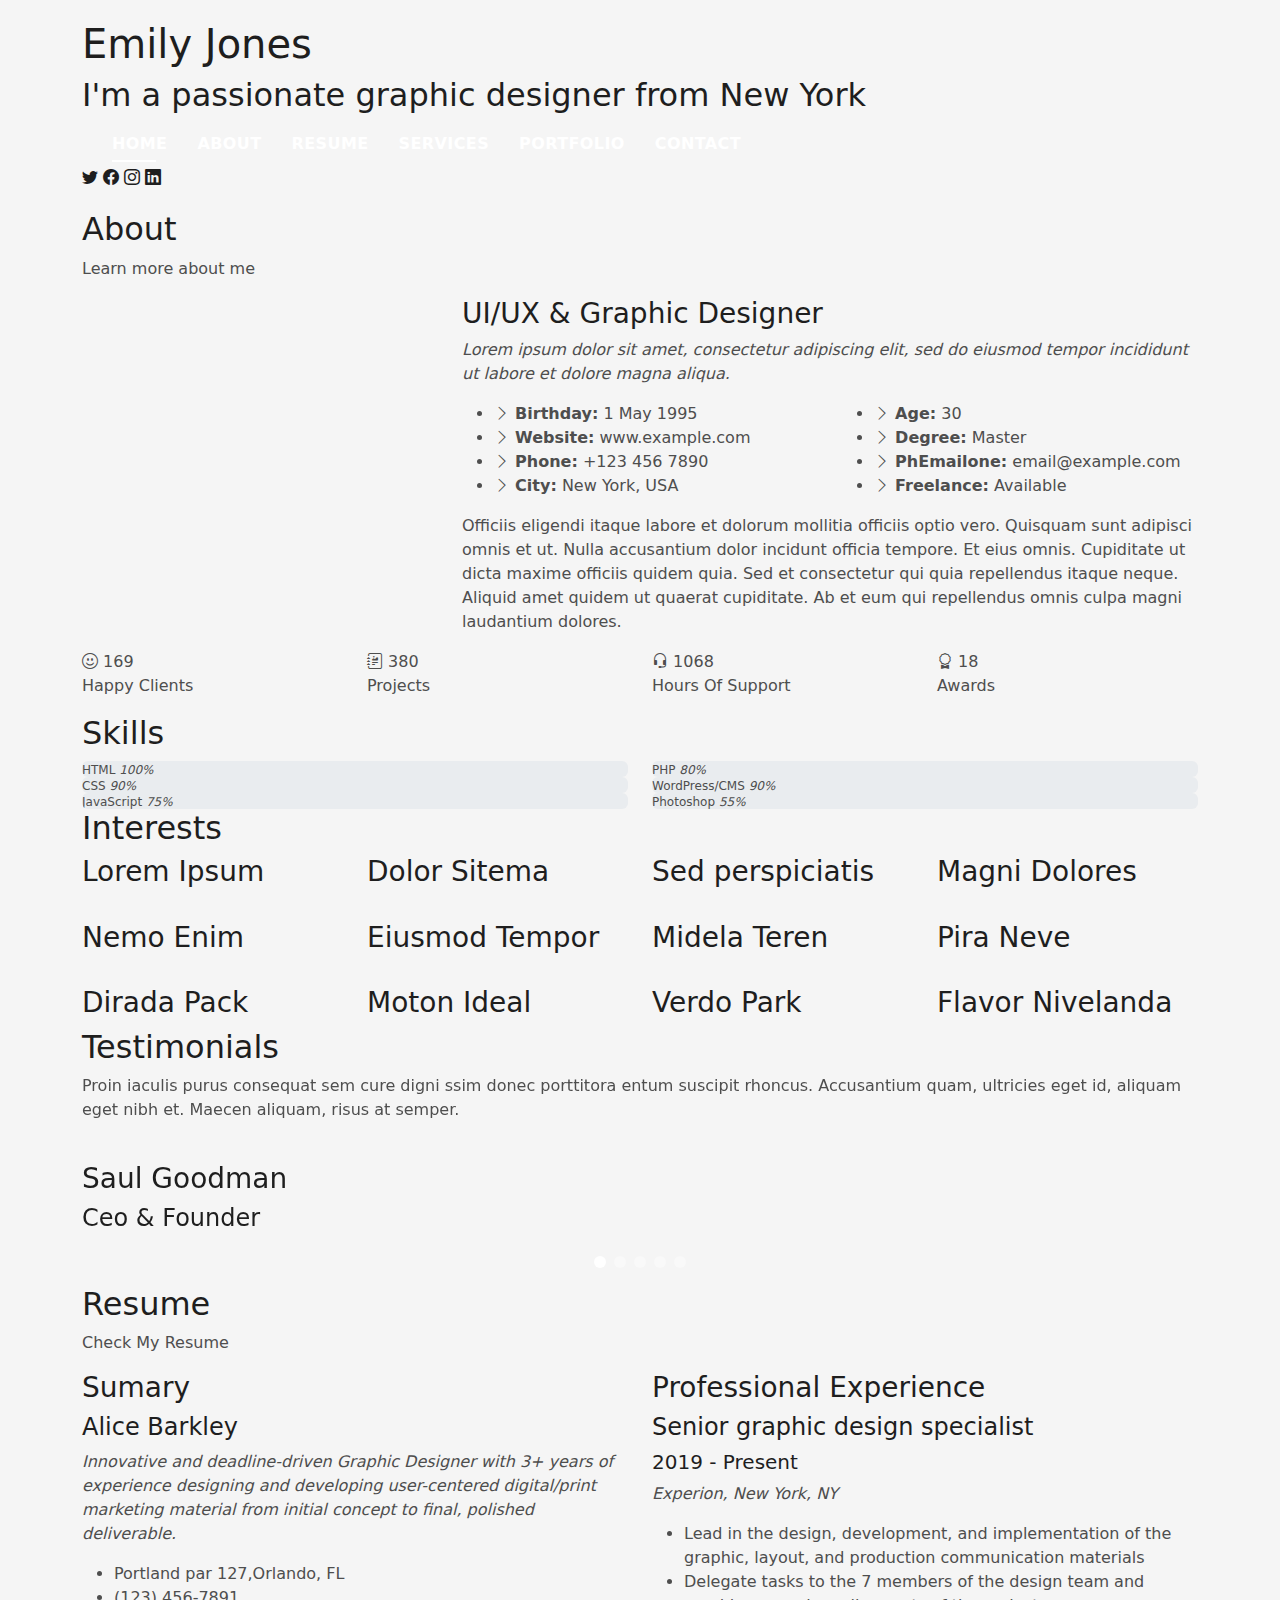
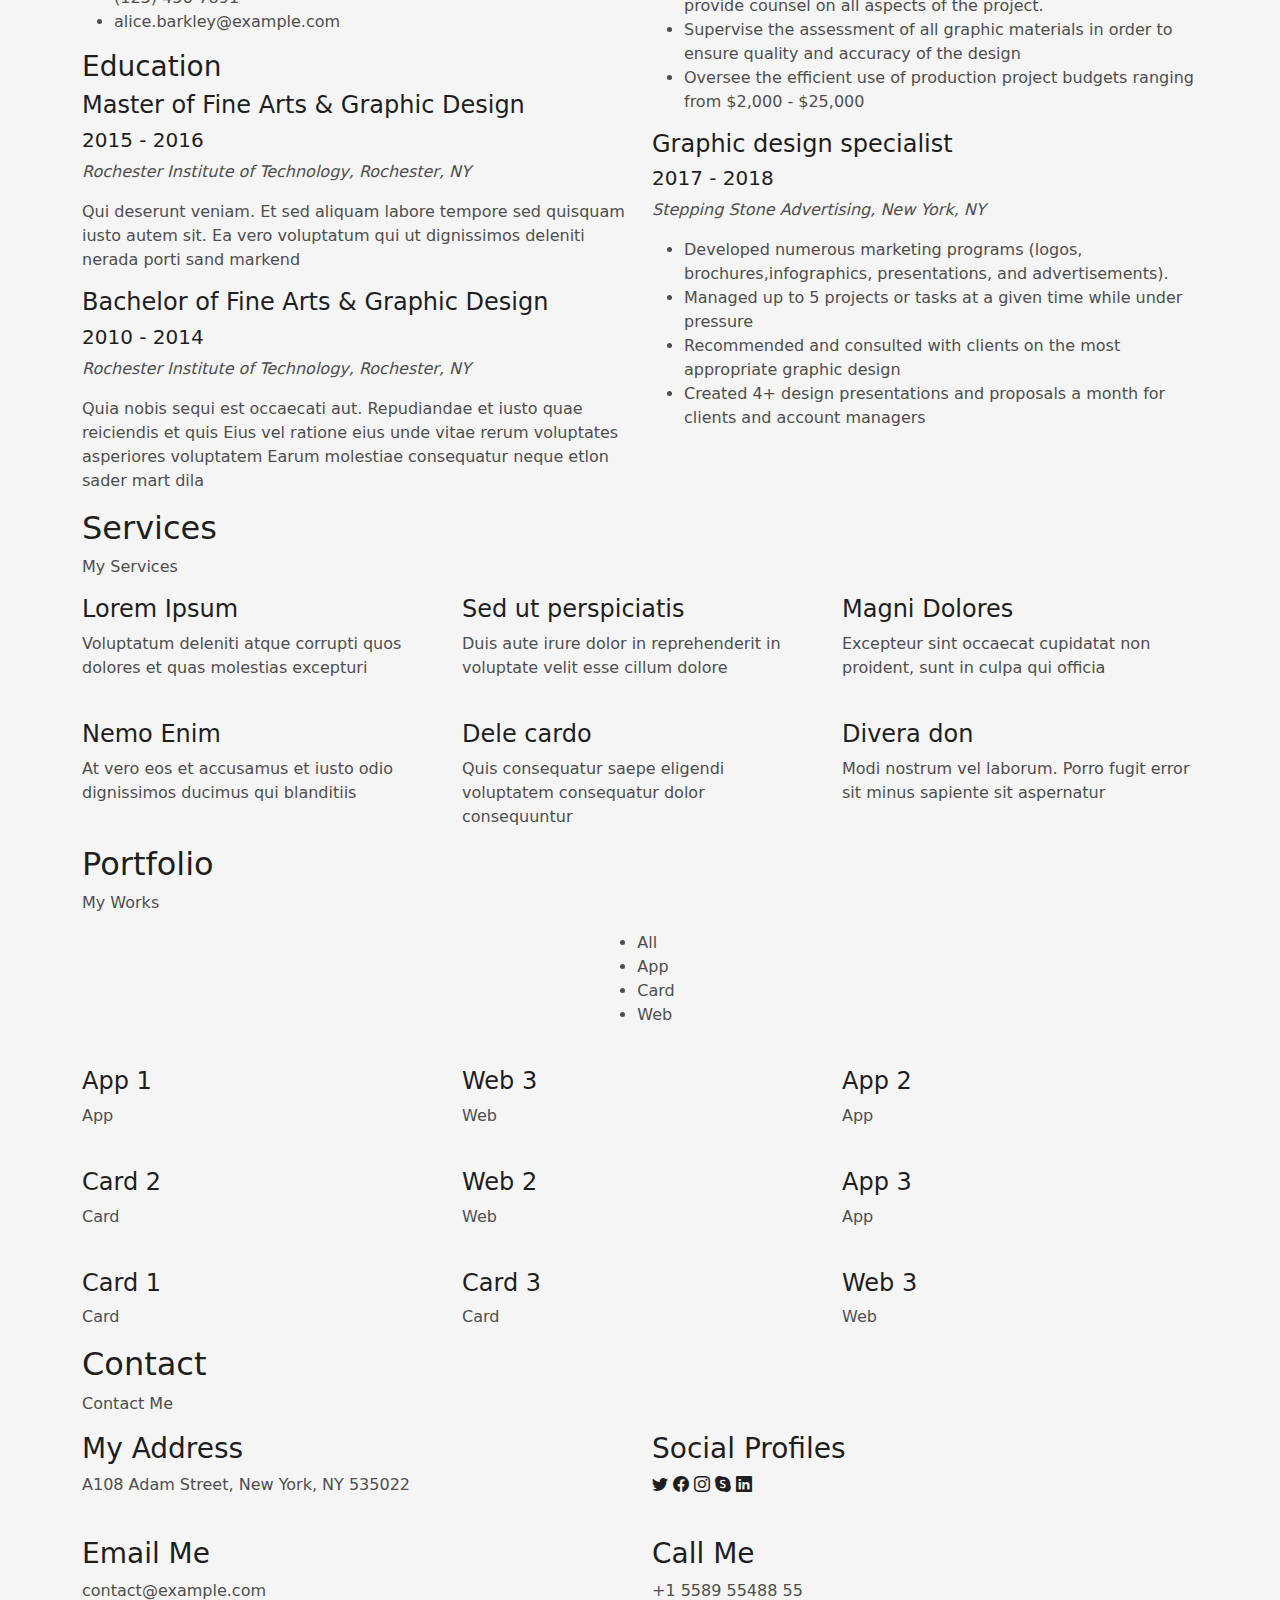
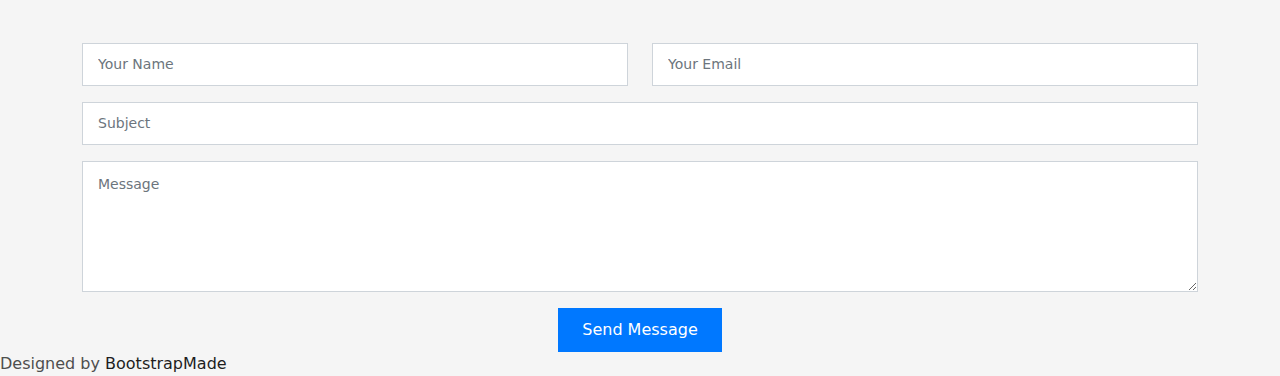
==== ssc-tuatara.html @ e0e3bbbe "Update" ====
<!DOCTYPE html>
<html lang="en">

<head>
  <meta charset="utf-8">
  <meta content="width=device-width, initial-scale=1.0" name="viewport">

  <title>Personal Bootstrap Template</title>
  <meta content="" name="description">
  <meta content="" name="keywords">

  <!-- Favicons -->
  <link href="assets/img/favicon.png" rel="icon">
  <link href="assets/img/apple-touch-icon.png" rel="apple-touch-icon">

  <!-- Google Fonts -->
  <link href="https://fonts.googleapis.com/css?family=Open+Sans:300,300i,400,400i,600,600i,700,700i|Raleway:300,300i,400,400i,500,500i,600,600i,700,700i|Poppins:300,300i,400,400i,500,500i,600,600i,700,700i" rel="stylesheet">

  <!-- Vendor CSS Files -->
  <link href="assets/vendor/bootstrap/css/bootstrap.min.css" rel="stylesheet">
  <link href="assets/vendor/bootstrap-icons/bootstrap-icons.css" rel="stylesheet">
  <link href="assets/vendor/boxicons/css/boxicons.min.css" rel="stylesheet">
  <link href="assets/vendor/glightbox/css/glightbox.min.css" rel="stylesheet">
  <link href="assets/vendor/remixicon/remixicon.css" rel="stylesheet">
  <link href="assets/vendor/swiper/swiper-bundle.min.css" rel="stylesheet">

  <!-- Template Main CSS File -->
  <link href="assets/css/style.css" rel="stylesheet">

  <!-- =======================================================
  * Template Name: Personal
  * Updated: Mar 10 2023 with Bootstrap v5.2.3
  * Template URL: https://bootstrapmade.com/personal-free-resume-bootstrap-template/
  * Author: BootstrapMade.com
  * License: https://bootstrapmade.com/license/
  ======================================================== -->
</head>

<body>

  <!-- ======= Header ======= -->
  <header id="header">
    <div class="container">

      <h1><a href="index.html">Emily Jones</a></h1>
      <!-- Uncomment below if you prefer to use an image logo -->
      <!-- <a href="index.html" class="mr-auto"><img src="assets/img/logo.png" alt="" class="img-fluid"></a> -->
      <h2>I'm a passionate <span>graphic designer</span> from New York</h2>

      <nav id="navbar" class="navbar">
        <ul>
          <li><a class="nav-link active" href="#header">Home</a></li>
          <li><a class="nav-link" href="#about">About</a></li>
          <li><a class="nav-link" href="#resume">Resume</a></li>
          <li><a class="nav-link" href="#services">Services</a></li>
          <li><a class="nav-link" href="#portfolio">Portfolio</a></li>
          <li><a class="nav-link" href="#contact">Contact</a></li>
        </ul>
        <i class="bi bi-list mobile-nav-toggle"></i>
      </nav><!-- .navbar -->

      <div class="social-links">
        <a href="#" class="twitter"><i class="bi bi-twitter"></i></a>
        <a href="#" class="facebook"><i class="bi bi-facebook"></i></a>
        <a href="#" class="instagram"><i class="bi bi-instagram"></i></a>
        <a href="#" class="linkedin"><i class="bi bi-linkedin"></i></a>
      </div>

    </div>
  </header><!-- End Header -->

  <!-- ======= About Section ======= -->
  <section id="about" class="about">

    <!-- ======= About Me ======= -->
    <div class="about-me container">

      <div class="section-title">
        <h2>About</h2>
        <p>Learn more about me</p>
      </div>

      <div class="row">
        <div class="col-lg-4" data-aos="fade-right">
          <img src="assets/img/me.jpg" class="img-fluid" alt="">
        </div>
        <div class="col-lg-8 pt-4 pt-lg-0 content" data-aos="fade-left">
          <h3>UI/UX &amp; Graphic Designer</h3>
          <p class="fst-italic">
            Lorem ipsum dolor sit amet, consectetur adipiscing elit, sed do eiusmod tempor incididunt ut labore et dolore
            magna aliqua.
          </p>
          <div class="row">
            <div class="col-lg-6">
              <ul>
                <li><i class="bi bi-chevron-right"></i> <strong>Birthday:</strong> <span>1 May 1995</span></li>
                <li><i class="bi bi-chevron-right"></i> <strong>Website:</strong> <span>www.example.com</span></li>
                <li><i class="bi bi-chevron-right"></i> <strong>Phone:</strong> <span>+123 456 7890</span></li>
                <li><i class="bi bi-chevron-right"></i> <strong>City:</strong> <span>New York, USA</span></li>
              </ul>
            </div>
            <div class="col-lg-6">
              <ul>
                <li><i class="bi bi-chevron-right"></i> <strong>Age:</strong> <span>30</span></li>
                <li><i class="bi bi-chevron-right"></i> <strong>Degree:</strong> <span>Master</span></li>
                <li><i class="bi bi-chevron-right"></i> <strong>PhEmailone:</strong> <span>email@example.com</span></li>
                <li><i class="bi bi-chevron-right"></i> <strong>Freelance:</strong> <span>Available</span></li>
              </ul>
            </div>
          </div>
          <p>
            Officiis eligendi itaque labore et dolorum mollitia officiis optio vero. Quisquam sunt adipisci omnis et ut. Nulla accusantium dolor incidunt officia tempore. Et eius omnis.
            Cupiditate ut dicta maxime officiis quidem quia. Sed et consectetur qui quia repellendus itaque neque. Aliquid amet quidem ut quaerat cupiditate. Ab et eum qui repellendus omnis culpa magni laudantium dolores.
          </p>
        </div>
      </div>

    </div><!-- End About Me -->

    <!-- ======= Counts ======= -->
    <div class="counts container">

      <div class="row">

        <div class="col-lg-3 col-md-6">
          <div class="count-box">
            <i class="bi bi-emoji-smile"></i>
            <span data-purecounter-start="0" data-purecounter-end="232" data-purecounter-duration="1" class="purecounter"></span>
            <p>Happy Clients</p>
          </div>
        </div>

        <div class="col-lg-3 col-md-6 mt-5 mt-md-0">
          <div class="count-box">
            <i class="bi bi-journal-richtext"></i>
            <span data-purecounter-start="0" data-purecounter-end="521" data-purecounter-duration="1" class="purecounter"></span>
            <p>Projects</p>
          </div>
        </div>

        <div class="col-lg-3 col-md-6 mt-5 mt-lg-0">
          <div class="count-box">
            <i class="bi bi-headset"></i>
            <span data-purecounter-start="0" data-purecounter-end="1463" data-purecounter-duration="1" class="purecounter"></span>
            <p>Hours Of Support</p>
          </div>
        </div>

        <div class="col-lg-3 col-md-6 mt-5 mt-lg-0">
          <div class="count-box">
            <i class="bi bi-award"></i>
            <span data-purecounter-start="0" data-purecounter-end="24" data-purecounter-duration="1" class="purecounter"></span>
            <p>Awards</p>
          </div>
        </div>

      </div>

    </div><!-- End Counts -->

    <!-- ======= Skills  ======= -->
    <div class="skills container">

      <div class="section-title">
        <h2>Skills</h2>
      </div>

      <div class="row skills-content">

        <div class="col-lg-6">

          <div class="progress">
            <span class="skill">HTML <i class="val">100%</i></span>
            <div class="progress-bar-wrap">
              <div class="progress-bar" role="progressbar" aria-valuenow="100" aria-valuemin="0" aria-valuemax="100"></div>
            </div>
          </div>

          <div class="progress">
            <span class="skill">CSS <i class="val">90%</i></span>
            <div class="progress-bar-wrap">
              <div class="progress-bar" role="progressbar" aria-valuenow="90" aria-valuemin="0" aria-valuemax="100"></div>
            </div>
          </div>

          <div class="progress">
            <span class="skill">JavaScript <i class="val">75%</i></span>
            <div class="progress-bar-wrap">
              <div class="progress-bar" role="progressbar" aria-valuenow="75" aria-valuemin="0" aria-valuemax="100"></div>
            </div>
          </div>

        </div>

        <div class="col-lg-6">

          <div class="progress">
            <span class="skill">PHP <i class="val">80%</i></span>
            <div class="progress-bar-wrap">
              <div class="progress-bar" role="progressbar" aria-valuenow="80" aria-valuemin="0" aria-valuemax="100"></div>
            </div>
          </div>

          <div class="progress">
            <span class="skill">WordPress/CMS <i class="val">90%</i></span>
            <div class="progress-bar-wrap">
              <div class="progress-bar" role="progressbar" aria-valuenow="90" aria-valuemin="0" aria-valuemax="100"></div>
            </div>
          </div>

          <div class="progress">
            <span class="skill">Photoshop <i class="val">55%</i></span>
            <div class="progress-bar-wrap">
              <div class="progress-bar" role="progressbar" aria-valuenow="55" aria-valuemin="0" aria-valuemax="100"></div>
            </div>
          </div>

        </div>

      </div>

    </div><!-- End Skills -->

    <!-- ======= Interests ======= -->
    <div class="interests container">

      <div class="section-title">
        <h2>Interests</h2>
      </div>

      <div class="row">
        <div class="col-lg-3 col-md-4">
          <div class="icon-box">
            <i class="ri-store-line" style="color: #ffbb2c;"></i>
            <h3>Lorem Ipsum</h3>
          </div>
        </div>
        <div class="col-lg-3 col-md-4 mt-4 mt-md-0">
          <div class="icon-box">
            <i class="ri-bar-chart-box-line" style="color: #5578ff;"></i>
            <h3>Dolor Sitema</h3>
          </div>
        </div>
        <div class="col-lg-3 col-md-4 mt-4 mt-md-0">
          <div class="icon-box">
            <i class="ri-calendar-todo-line" style="color: #e80368;"></i>
            <h3>Sed perspiciatis</h3>
          </div>
        </div>
        <div class="col-lg-3 col-md-4 mt-4 mt-lg-0">
          <div class="icon-box">
            <i class="ri-paint-brush-line" style="color: #e361ff;"></i>
            <h3>Magni Dolores</h3>
          </div>
        </div>
        <div class="col-lg-3 col-md-4 mt-4">
          <div class="icon-box">
            <i class="ri-database-2-line" style="color: #47aeff;"></i>
            <h3>Nemo Enim</h3>
          </div>
        </div>
        <div class="col-lg-3 col-md-4 mt-4">
          <div class="icon-box">
            <i class="ri-gradienter-line" style="color: #ffa76e;"></i>
            <h3>Eiusmod Tempor</h3>
          </div>
        </div>
        <div class="col-lg-3 col-md-4 mt-4">
          <div class="icon-box">
            <i class="ri-file-list-3-line" style="color: #11dbcf;"></i>
            <h3>Midela Teren</h3>
          </div>
        </div>
        <div class="col-lg-3 col-md-4 mt-4">
          <div class="icon-box">
            <i class="ri-price-tag-2-line" style="color: #4233ff;"></i>
            <h3>Pira Neve</h3>
          </div>
        </div>
        <div class="col-lg-3 col-md-4 mt-4">
          <div class="icon-box">
            <i class="ri-anchor-line" style="color: #b2904f;"></i>
            <h3>Dirada Pack</h3>
          </div>
        </div>
        <div class="col-lg-3 col-md-4 mt-4">
          <div class="icon-box">
            <i class="ri-disc-line" style="color: #b20969;"></i>
            <h3>Moton Ideal</h3>
          </div>
        </div>
        <div class="col-lg-3 col-md-4 mt-4">
          <div class="icon-box">
            <i class="ri-base-station-line" style="color: #ff5828;"></i>
            <h3>Verdo Park</h3>
          </div>
        </div>
        <div class="col-lg-3 col-md-4 mt-4">
          <div class="icon-box">
            <i class="ri-fingerprint-line" style="color: #29cc61;"></i>
            <h3>Flavor Nivelanda</h3>
          </div>
        </div>
      </div>

    </div><!-- End Interests -->

    <!-- ======= Testimonials ======= -->
    <div class="testimonials container">

      <div class="section-title">
        <h2>Testimonials</h2>
      </div>

      <div class="testimonials-slider swiper" data-aos="fade-up" data-aos-delay="100">
        <div class="swiper-wrapper">

          <div class="swiper-slide">
            <div class="testimonial-item">
              <p>
                <i class="bx bxs-quote-alt-left quote-icon-left"></i>
                Proin iaculis purus consequat sem cure digni ssim donec porttitora entum suscipit rhoncus. Accusantium quam, ultricies eget id, aliquam eget nibh et. Maecen aliquam, risus at semper.
                <i class="bx bxs-quote-alt-right quote-icon-right"></i>
              </p>
              <img src="assets/img/testimonials/testimonials-1.jpg" class="testimonial-img" alt="">
              <h3>Saul Goodman</h3>
              <h4>Ceo &amp; Founder</h4>
            </div>
          </div><!-- End testimonial item -->

          <div class="swiper-slide">
            <div class="testimonial-item">
              <p>
                <i class="bx bxs-quote-alt-left quote-icon-left"></i>
                Export tempor illum tamen malis malis eram quae irure esse labore quem cillum quid cillum eram malis quorum velit fore eram velit sunt aliqua noster fugiat irure amet legam anim culpa.
                <i class="bx bxs-quote-alt-right quote-icon-right"></i>
              </p>
              <img src="assets/img/testimonials/testimonials-2.jpg" class="testimonial-img" alt="">
              <h3>Sara Wilsson</h3>
              <h4>Designer</h4>
            </div>
          </div><!-- End testimonial item -->

          <div class="swiper-slide">
            <div class="testimonial-item">
              <p>
                <i class="bx bxs-quote-alt-left quote-icon-left"></i>
                Enim nisi quem export duis labore cillum quae magna enim sint quorum nulla quem veniam duis minim tempor labore quem eram duis noster aute amet eram fore quis sint minim.
                <i class="bx bxs-quote-alt-right quote-icon-right"></i>
              </p>
              <img src="assets/img/testimonials/testimonials-3.jpg" class="testimonial-img" alt="">
              <h3>Jena Karlis</h3>
              <h4>Store Owner</h4>
            </div>
          </div><!-- End testimonial item -->

          <div class="swiper-slide">
            <div class="testimonial-item">
              <p>
                <i class="bx bxs-quote-alt-left quote-icon-left"></i>
                Fugiat enim eram quae cillum dolore dolor amet nulla culpa multos export minim fugiat minim velit minim dolor enim duis veniam ipsum anim magna sunt elit fore quem dolore labore illum veniam.
                <i class="bx bxs-quote-alt-right quote-icon-right"></i>
              </p>
              <img src="assets/img/testimonials/testimonials-4.jpg" class="testimonial-img" alt="">
              <h3>Matt Brandon</h3>
              <h4>Freelancer</h4>
            </div>
          </div><!-- End testimonial item -->

          <div class="swiper-slide">
            <div class="testimonial-item">
              <p>
                <i class="bx bxs-quote-alt-left quote-icon-left"></i>
                Quis quorum aliqua sint quem legam fore sunt eram irure aliqua veniam tempor noster veniam enim culpa labore duis sunt culpa nulla illum cillum fugiat legam esse veniam culpa fore nisi cillum quid.
                <i class="bx bxs-quote-alt-right quote-icon-right"></i>
              </p>
              <img src="assets/img/testimonials/testimonials-5.jpg" class="testimonial-img" alt="">
              <h3>John Larson</h3>
              <h4>Entrepreneur</h4>
            </div>
          </div><!-- End testimonial item -->

        </div>
        <div class="swiper-pagination"></div>
      </div>

      <div class="owl-carousel testimonials-carousel">

      </div>

    </div><!-- End Testimonials  -->

  </section><!-- End About Section -->

  <!-- ======= Resume Section ======= -->
  <section id="resume" class="resume">
    <div class="container">

      <div class="section-title">
        <h2>Resume</h2>
        <p>Check My Resume</p>
      </div>

      <div class="row">
        <div class="col-lg-6">
          <h3 class="resume-title">Sumary</h3>
          <div class="resume-item pb-0">
            <h4>Alice Barkley</h4>
            <p><em>Innovative and deadline-driven Graphic Designer with 3+ years of experience designing and developing user-centered digital/print marketing material from initial concept to final, polished deliverable.</em></p>
            <p>
            <ul>
              <li>Portland par 127,Orlando, FL</li>
              <li>(123) 456-7891</li>
              <li>alice.barkley@example.com</li>
            </ul>
            </p>
          </div>

          <h3 class="resume-title">Education</h3>
          <div class="resume-item">
            <h4>Master of Fine Arts &amp; Graphic Design</h4>
            <h5>2015 - 2016</h5>
            <p><em>Rochester Institute of Technology, Rochester, NY</em></p>
            <p>Qui deserunt veniam. Et sed aliquam labore tempore sed quisquam iusto autem sit. Ea vero voluptatum qui ut dignissimos deleniti nerada porti sand markend</p>
          </div>
          <div class="resume-item">
            <h4>Bachelor of Fine Arts &amp; Graphic Design</h4>
            <h5>2010 - 2014</h5>
            <p><em>Rochester Institute of Technology, Rochester, NY</em></p>
            <p>Quia nobis sequi est occaecati aut. Repudiandae et iusto quae reiciendis et quis Eius vel ratione eius unde vitae rerum voluptates asperiores voluptatem Earum molestiae consequatur neque etlon sader mart dila</p>
          </div>
        </div>
        <div class="col-lg-6">
          <h3 class="resume-title">Professional Experience</h3>
          <div class="resume-item">
            <h4>Senior graphic design specialist</h4>
            <h5>2019 - Present</h5>
            <p><em>Experion, New York, NY </em></p>
            <p>
            <ul>
              <li>Lead in the design, development, and implementation of the graphic, layout, and production communication materials</li>
              <li>Delegate tasks to the 7 members of the design team and provide counsel on all aspects of the project. </li>
              <li>Supervise the assessment of all graphic materials in order to ensure quality and accuracy of the design</li>
              <li>Oversee the efficient use of production project budgets ranging from $2,000 - $25,000</li>
            </ul>
            </p>
          </div>
          <div class="resume-item">
            <h4>Graphic design specialist</h4>
            <h5>2017 - 2018</h5>
            <p><em>Stepping Stone Advertising, New York, NY</em></p>
            <p>
            <ul>
              <li>Developed numerous marketing programs (logos, brochures,infographics, presentations, and advertisements).</li>
              <li>Managed up to 5 projects or tasks at a given time while under pressure</li>
              <li>Recommended and consulted with clients on the most appropriate graphic design</li>
              <li>Created 4+ design presentations and proposals a month for clients and account managers</li>
            </ul>
            </p>
          </div>
        </div>
      </div>

    </div>
  </section><!-- End Resume Section -->

  <!-- ======= Services Section ======= -->
  <section id="services" class="services">
    <div class="container">

      <div class="section-title">
        <h2>Services</h2>
        <p>My Services</p>
      </div>

      <div class="row">
        <div class="col-lg-4 col-md-6 d-flex align-items-stretch">
          <div class="icon-box">
            <div class="icon"><i class="bx bxl-dribbble"></i></div>
            <h4><a href="">Lorem Ipsum</a></h4>
            <p>Voluptatum deleniti atque corrupti quos dolores et quas molestias excepturi</p>
          </div>
        </div>

        <div class="col-lg-4 col-md-6 d-flex align-items-stretch mt-4 mt-md-0">
          <div class="icon-box">
            <div class="icon"><i class="bx bx-file"></i></div>
            <h4><a href="">Sed ut perspiciatis</a></h4>
            <p>Duis aute irure dolor in reprehenderit in voluptate velit esse cillum dolore</p>
          </div>
        </div>

        <div class="col-lg-4 col-md-6 d-flex align-items-stretch mt-4 mt-lg-0">
          <div class="icon-box">
            <div class="icon"><i class="bx bx-tachometer"></i></div>
            <h4><a href="">Magni Dolores</a></h4>
            <p>Excepteur sint occaecat cupidatat non proident, sunt in culpa qui officia</p>
          </div>
        </div>

        <div class="col-lg-4 col-md-6 d-flex align-items-stretch mt-4">
          <div class="icon-box">
            <div class="icon"><i class="bx bx-world"></i></div>
            <h4><a href="">Nemo Enim</a></h4>
            <p>At vero eos et accusamus et iusto odio dignissimos ducimus qui blanditiis</p>
          </div>
        </div>

        <div class="col-lg-4 col-md-6 d-flex align-items-stretch mt-4">
          <div class="icon-box">
            <div class="icon"><i class="bx bx-slideshow"></i></div>
            <h4><a href="">Dele cardo</a></h4>
            <p>Quis consequatur saepe eligendi voluptatem consequatur dolor consequuntur</p>
          </div>
        </div>

        <div class="col-lg-4 col-md-6 d-flex align-items-stretch mt-4">
          <div class="icon-box">
            <div class="icon"><i class="bx bx-arch"></i></div>
            <h4><a href="">Divera don</a></h4>
            <p>Modi nostrum vel laborum. Porro fugit error sit minus sapiente sit aspernatur</p>
          </div>
        </div>

      </div>

    </div>
  </section><!-- End Services Section -->

  <!-- ======= Portfolio Section ======= -->
  <section id="portfolio" class="portfolio">
    <div class="container">

      <div class="section-title">
        <h2>Portfolio</h2>
        <p>My Works</p>
      </div>

      <div class="row">
        <div class="col-lg-12 d-flex justify-content-center">
          <ul id="portfolio-flters">
            <li data-filter="*" class="filter-active">All</li>
            <li data-filter=".filter-app">App</li>
            <li data-filter=".filter-card">Card</li>
            <li data-filter=".filter-web">Web</li>
          </ul>
        </div>
      </div>

      <div class="row portfolio-container">

        <div class="col-lg-4 col-md-6 portfolio-item filter-app">
          <div class="portfolio-wrap">
            <img src="assets/img/portfolio/portfolio-1.jpg" class="img-fluid" alt="">
            <div class="portfolio-info">
              <h4>App 1</h4>
              <p>App</p>
              <div class="portfolio-links">
                <a href="assets/img/portfolio/portfolio-1.jpg" data-gallery="portfolioGallery" class="portfolio-lightbox" title="App 1"><i class="bx bx-plus"></i></a>
                <a href="portfolio-details.html" data-gallery="portfolioDetailsGallery" data-glightbox="type: external" class="portfolio-details-lightbox" title="Portfolio Details"><i class="bx bx-link"></i></a>
              </div>
            </div>
          </div>
        </div>

        <div class="col-lg-4 col-md-6 portfolio-item filter-web">
          <div class="portfolio-wrap">
            <img src="assets/img/portfolio/portfolio-2.jpg" class="img-fluid" alt="">
            <div class="portfolio-info">
              <h4>Web 3</h4>
              <p>Web</p>
              <div class="portfolio-links">
                <a href="assets/img/portfolio/portfolio-2.jpg" data-gallery="portfolioGallery" class="portfolio-lightbox" title="Web 3"><i class="bx bx-plus"></i></a>
                <a href="portfolio-details.html" data-gallery="portfolioDetailsGallery" data-glightbox="type: external" class="portfolio-details-lightbox" title="Portfolio Details"><i class="bx bx-link"></i></a>
              </div>
            </div>
          </div>
        </div>

        <div class="col-lg-4 col-md-6 portfolio-item filter-app">
          <div class="portfolio-wrap">
            <img src="assets/img/portfolio/portfolio-3.jpg" class="img-fluid" alt="">
            <div class="portfolio-info">
              <h4>App 2</h4>
              <p>App</p>
              <div class="portfolio-links">
                <a href="assets/img/portfolio/portfolio-3.jpg" data-gallery="portfolioGallery" class="portfolio-lightbox" title="App 2"><i class="bx bx-plus"></i></a>
                <a href="portfolio-details.html" data-gallery="portfolioDetailsGallery" data-glightbox="type: external" class="portfolio-details-lightbox" title="Portfolio Details"><i class="bx bx-link"></i></a>
              </div>
            </div>
          </div>
        </div>

        <div class="col-lg-4 col-md-6 portfolio-item filter-card">
          <div class="portfolio-wrap">
            <img src="assets/img/portfolio/portfolio-4.jpg" class="img-fluid" alt="">
            <div class="portfolio-info">
              <h4>Card 2</h4>
              <p>Card</p>
              <div class="portfolio-links">
                <a href="assets/img/portfolio/portfolio-4.jpg" data-gallery="portfolioGallery" class="portfolio-lightbox" title="Card 2"><i class="bx bx-plus"></i></a>
                <a href="portfolio-details.html" data-gallery="portfolioDetailsGallery" data-glightbox="type: external" class="portfolio-details-lightbox" title="Portfolio Details"><i class="bx bx-link"></i></a>
              </div>
            </div>
          </div>
        </div>

        <div class="col-lg-4 col-md-6 portfolio-item filter-web">
          <div class="portfolio-wrap">
            <img src="assets/img/portfolio/portfolio-5.jpg" class="img-fluid" alt="">
            <div class="portfolio-info">
              <h4>Web 2</h4>
              <p>Web</p>
              <div class="portfolio-links">
                <a href="assets/img/portfolio/portfolio-5.jpg" data-gallery="portfolioGallery" class="portfolio-lightbox" title="Web 2"><i class="bx bx-plus"></i></a>
                <a href="portfolio-details.html" data-gallery="portfolioDetailsGallery" data-glightbox="type: external" class="portfolio-details-lightbox" title="Portfolio Details"><i class="bx bx-link"></i></a>
              </div>
            </div>
          </div>
        </div>

        <div class="col-lg-4 col-md-6 portfolio-item filter-app">
          <div class="portfolio-wrap">
            <img src="assets/img/portfolio/portfolio-6.jpg" class="img-fluid" alt="">
            <div class="portfolio-info">
              <h4>App 3</h4>
              <p>App</p>
              <div class="portfolio-links">
                <a href="assets/img/portfolio/portfolio-6.jpg" data-gallery="portfolioGallery" class="portfolio-lightbox" title="App 3"><i class="bx bx-plus"></i></a>
                <a href="portfolio-details.html" data-gallery="portfolioDetailsGallery" data-glightbox="type: external" class="portfolio-details-lightbox" title="Portfolio Details"><i class="bx bx-link"></i></a>
              </div>
            </div>
          </div>
        </div>

        <div class="col-lg-4 col-md-6 portfolio-item filter-card">
          <div class="portfolio-wrap">
            <img src="assets/img/portfolio/portfolio-7.jpg" class="img-fluid" alt="">
            <div class="portfolio-info">
              <h4>Card 1</h4>
              <p>Card</p>
              <div class="portfolio-links">
                <a href="assets/img/portfolio/portfolio-7.jpg" data-gallery="portfolioGallery" class="portfolio-lightbox" title="Card 1"><i class="bx bx-plus"></i></a>
                <a href="portfolio-details.html" data-gallery="portfolioDetailsGallery" data-glightbox="type: external" class="portfolio-details-lightbox" title="Portfolio Details"><i class="bx bx-link"></i></a>
              </div>
            </div>
          </div>
        </div>

        <div class="col-lg-4 col-md-6 portfolio-item filter-card">
          <div class="portfolio-wrap">
            <img src="assets/img/portfolio/portfolio-8.jpg" class="img-fluid" alt="">
            <div class="portfolio-info">
              <h4>Card 3</h4>
              <p>Card</p>
              <div class="portfolio-links">
                <a href="assets/img/portfolio/portfolio-8.jpg" data-gallery="portfolioGallery" class="portfolio-lightbox" title="Card 3"><i class="bx bx-plus"></i></a>
                <a href="portfolio-details.html" data-gallery="portfolioDetailsGallery" data-glightbox="type: external" class="portfolio-details-lightbox" title="Portfolio Details"><i class="bx bx-link"></i></a>
              </div>
            </div>
          </div>
        </div>

        <div class="col-lg-4 col-md-6 portfolio-item filter-web">
          <div class="portfolio-wrap">
            <img src="assets/img/portfolio/portfolio-9.jpg" class="img-fluid" alt="">
            <div class="portfolio-info">
              <h4>Web 3</h4>
              <p>Web</p>
              <div class="portfolio-links">
                <a href="assets/img/portfolio/portfolio-9.jpg" data-gallery="portfolioGallery" class="portfolio-lightbox" title="Web 3"><i class="bx bx-plus"></i></a>
                <a href="portfolio-details.html" data-gallery="portfolioDetailsGallery" data-glightbox="type: external" class="portfolio-details-lightbox" title="Portfolio Details"><i class="bx bx-link"></i></a>
              </div>
            </div>
          </div>
        </div>

      </div>

    </div>
  </section><!-- End Portfolio Section -->

  <!-- ======= Contact Section ======= -->
  <section id="contact" class="contact">
    <div class="container">

      <div class="section-title">
        <h2>Contact</h2>
        <p>Contact Me</p>
      </div>

      <div class="row mt-2">

        <div class="col-md-6 d-flex align-items-stretch">
          <div class="info-box">
            <i class="bx bx-map"></i>
            <h3>My Address</h3>
            <p>A108 Adam Street, New York, NY 535022</p>
          </div>
        </div>

        <div class="col-md-6 mt-4 mt-md-0 d-flex align-items-stretch">
          <div class="info-box">
            <i class="bx bx-share-alt"></i>
            <h3>Social Profiles</h3>
            <div class="social-links">
              <a href="#" class="twitter"><i class="bi bi-twitter"></i></a>
              <a href="#" class="facebook"><i class="bi bi-facebook"></i></a>
              <a href="#" class="instagram"><i class="bi bi-instagram"></i></a>
              <a href="#" class="google-plus"><i class="bi bi-skype"></i></a>
              <a href="#" class="linkedin"><i class="bi bi-linkedin"></i></a>
            </div>
          </div>
        </div>

        <div class="col-md-6 mt-4 d-flex align-items-stretch">
          <div class="info-box">
            <i class="bx bx-envelope"></i>
            <h3>Email Me</h3>
            <p>contact@example.com</p>
          </div>
        </div>
        <div class="col-md-6 mt-4 d-flex align-items-stretch">
          <div class="info-box">
            <i class="bx bx-phone-call"></i>
            <h3>Call Me</h3>
            <p>+1 5589 55488 55</p>
          </div>
        </div>
      </div>

      <form action="forms/contact.php" method="post" role="form" class="php-email-form mt-4">
        <div class="row">
          <div class="col-md-6 form-group">
            <input type="text" name="name" class="form-control" id="name" placeholder="Your Name" required>
          </div>
          <div class="col-md-6 form-group mt-3 mt-md-0">
            <input type="email" class="form-control" name="email" id="email" placeholder="Your Email" required>
          </div>
        </div>
        <div class="form-group mt-3">
          <input type="text" class="form-control" name="subject" id="subject" placeholder="Subject" required>
        </div>
        <div class="form-group mt-3">
          <textarea class="form-control" name="message" rows="5" placeholder="Message" required></textarea>
        </div>
        <div class="my-3">
          <div class="loading">Loading</div>
          <div class="error-message"></div>
          <div class="sent-message">Your message has been sent. Thank you!</div>
        </div>
        <div class="text-center"><button type="submit">Send Message</button></div>
      </form>

    </div>
  </section><!-- End Contact Section -->

  <div class="credits">
    <!-- All the links in the footer should remain intact. -->
    <!-- You can delete the links only if you purchased the pro version. -->
    <!-- Licensing information: https://bootstrapmade.com/license/ -->
    <!-- Purchase the pro version with working PHP/AJAX contact form: https://bootstrapmade.com/personal-free-resume-bootstrap-template/ -->
    Designed by <a href="https://bootstrapmade.com/">BootstrapMade</a>
  </div>

  <!-- Vendor JS Files -->
  <script src="assets/vendor/purecounter/purecounter_vanilla.js"></script>
  <script src="assets/vendor/bootstrap/js/bootstrap.bundle.min.js"></script>
  <script src="assets/vendor/glightbox/js/glightbox.min.js"></script>
  <script src="assets/vendor/isotope-layout/isotope.pkgd.min.js"></script>
  <script src="assets/vendor/swiper/swiper-bundle.min.js"></script>
  <script src="assets/vendor/waypoints/noframework.waypoints.js"></script>
  <script src="assets/vendor/php-email-form/validate.js"></script>

  <!-- Template Main JS File -->
  <script src="assets/js/main.js"></script>

</body>

</html>
---- assets/css/style.css ----
/**
* Template Name: DevFolio
* Updated: Mar 10 2023 with Bootstrap v5.2.3
* Template URL: https://bootstrapmade.com/devfolio-bootstrap-portfolio-html-template/
* Author: BootstrapMade.com
* License: https://bootstrapmade.com/license/
*/

/*--------------------------------------------------------------
# General
--------------------------------------------------------------*/
body {
  background-color: #f5f5f5;
  color: #4e4e4e;
}

h1,
h2,
h3,
h4,
h5,
h6 {
  color: #1e1e1e;
}

a {
  color: #1e1e1e;
  text-decoration: none;
  transition: all 0.5s ease-in-out;
}

a:hover {
  color: #0078ff;
  text-decoration: none;
  transition: all 0.5s ease-in-out;
}

.p-r {
  position: relative;
}

.color-a {
  text-decoration: none;
  color: #0078ff;
}

.color-d {
  color: #f5f5f5;
}

.color-text-a {
  text-decoration: none;
  color: #4e4e4e;
}

.box-shadow,
.card-blog,
.work-box,
.service-box,
.paralax-mf {
  box-shadow: 0 13px 8px -10px rgba(0, 0, 0, 0.1);
}

.box-shadow-a,
.button:hover {
  text-decoration: none;
  box-shadow: 0 0 0 4px #cde1f8;
}

.display-5 {
  font-size: 2.5rem;
  font-weight: 300;
  line-height: 1.1;
}

.display-6 {
  font-size: 2rem;
  font-weight: 300;
  line-height: 1.1;
}

.avatar {
  width: 32px;
  height: 32px;
  margin-right: 4px;
  overflow: hidden;
}

.bg-image {
  background-repeat: no-repeat;
  background-attachment: fixed;
  background-size: cover;
  background-position: center center;
}

@media (max-width: 1024px) {
  .bg-image {
    background-attachment: scroll;
  }
}

.overlay-mf {
  background-color: #0078ff;
}

.overlay-mf {
  position: absolute;
  top: 0;
  left: 0px;
  padding: 0;
  height: 100%;
  width: 100%;
  opacity: 0.7;
}

.paralax-mf {
  position: relative;
  padding: 8rem 0;
}

.display-table {
  width: 100%;
  height: 100%;
  display: table;
}

.table-cell {
  display: table-cell;
  vertical-align: middle;
}

/*--/ Sections /--*/
.sect-4 {
  padding: 4rem 0;
}

.sect-pt4 {
  padding-top: 4rem;
}

.sect-mt4 {
  margin-top: 4rem;
}

/*--/ Title s /--*/
.title-s {
  font-weight: 600;
  color: #1e1e1e;
  font-size: 1.1rem;
}

/*--/ Title A /--*/
.title-box {
  margin-bottom: 4rem;
}

.title-a {
  text-decoration: none;
  font-size: 3rem;
  font-weight: bold;
  text-transform: uppercase;
}

.subtitle-a {
  text-decoration: none;
  color: #4e4e4e;
}

.line-mf {
  width: 40px;
  height: 5px;
  background-color: #0078ff;
  margin: 0 auto;
}

/*--/ Title Left /--*/
.title-box-2 {
  margin-bottom: 3rem;
}

.title-left {
  font-size: 2rem;
  position: relative;
}

.title-left:before {
  content: "";
  position: absolute;
  height: 3px;
  background-color: #0078ff;
  width: 100px;
  bottom: -12px;
}

/*------/ Box /------*/
.box-pl2 {
  padding-left: 2rem;
}

.box-shadow-full {
  padding: 3rem 1.25rem;
  position: relative;
  background-color: #fff;
  margin-bottom: 3rem;
  z-index: 2;
  box-shadow: 0 1px 1px 0 rgba(0, 0, 0, 0.06), 0 2px 5px 0 rgba(0, 0, 0, 0.2);
}

@media (min-width: 768px) {
  .box-shadow-full {
    padding: 3rem;
  }
}

/*------/ Socials /------*/
.socials {
  padding: 1.5rem 0;
}

.socials ul li {
  display: inline-block;
}

.socials .ico-circle {
  height: 40px;
  width: 40px;
  font-size: 1.2rem;
  border-radius: 50%;
  line-height: 1.6;
  margin: 0 15px 0 0;
  box-shadow: 0 0 0 3px #0078ff;
  transition: all 500ms ease;
}

.socials .ico-circle:hover {
  background-color: #0078ff;
  color: #fff;
  box-shadow: 0 0 0 3px #cde1f8;
  transition: all 500ms ease;
}

/*------/ Ul resect /------*/
.ul-resect,
.widget-tags ul,
.widget-sidebar .list-sidebar,
.box-comments .list-comments,
.blog-wrapper .post-meta ul,
.list-ico,
.socials ul {
  list-style: none;
  padding-left: 0;
  margin-bottom: 0;
}

.list-ico {
  line-height: 2;
}

.list-ico span {
  color: #0078ff;
  margin-right: 10px;
}

/*------/ Ico Circle /------*/
.ico-circle {
  height: 100px;
  width: 100px;
  font-size: 2rem;
  border-radius: 50%;
  line-height: 1.55;
  margin: 0 auto;
  text-align: center;
  box-shadow: 0 0 0 10px #0078ff;
  display: block;
}

/*------/ Owl Carousel /------*/
.owl-theme .owl-dots {
  text-align: center;
  margin-top: 18px;
}

.owl-theme .owl-dots .owl-dot {
  display: inline-block;
}

.owl-theme .owl-dots .owl-dot span {
  width: 18px;
  height: 7px;
  margin: 5px 5px;
  background: #cde1f8;
  border: 0px solid #cde1f8;
  display: block;
  transition: all 0.6s ease-in-out;
  cursor: pointer;
}

.owl-theme .owl-dots .owl-dot:hover span {
  background-color: #cde1f8;
}

.owl-theme .owl-dots .owl-dot.active span {
  background-color: #1B1B1B;
  width: 25px;
}

/*--/ Scrolltop s /--*/
.scrolltop-mf {
  position: relative;
  display: none;
}

.scrolltop-mf span {
  z-index: 999;
  position: fixed;
  width: 42px;
  height: 42px;
  background-color: #0078ff;
  opacity: 0.7;
  font-size: 1.6rem;
  line-height: 1.5;
  text-align: center;
  color: #fff;
  top: auto;
  left: auto;
  right: 30px;
  bottom: 50px;
  cursor: pointer;
  border-radius: 50%;
}

/*--------------------------------------------------------------
# Back to top button
--------------------------------------------------------------*/
.back-to-top {
  position: fixed;
  visibility: hidden;
  opacity: 0;
  right: 15px;
  bottom: 15px;
  z-index: 996;
  background: #0078ff;
  width: 40px;
  height: 40px;
  border-radius: 50px;
  transition: all 0.4s;
}

.back-to-top i {
  font-size: 28px;
  color: #fff;
  line-height: 0;
}

.back-to-top:hover {
  background: #298eff;
  color: #fff;
}

.back-to-top.active {
  visibility: visible;
  opacity: 1;
}

/*------/ Prelaoder /------*/
#preloader {
  position: fixed;
  top: 0;
  left: 0;
  right: 0;
  bottom: 0;
  z-index: 9999;
  overflow: hidden;
  background: #fff;
}

#preloader:before {
  content: "";
  position: fixed;
  top: calc(50% - 30px);
  left: calc(50% - 30px);
  border: 6px solid #f2f2f2;
  border-top: 6px solid #0078ff;
  border-radius: 50%;
  width: 60px;
  height: 60px;
  animation: animate-preloader 1s linear infinite;
}

@keyframes animate-preloader {
  0% {
    transform: rotate(0deg);
  }

  100% {
    transform: rotate(360deg);
  }
}

/*------/ Button /------*/
.button {
  display: inline-block;
  padding: 0.3rem 0.6rem;
  text-align: center;
  vertical-align: middle;
  -webkit-user-select: none;
  -moz-user-select: none;
  user-select: none;
  font-size: 1rem;
  border-radius: 0.3rem;
  border: 1px solid transparent;
  transition: all 500ms ease;
  cursor: pointer;
}

.button:focus {
  outline: 0;
}

.button:hover {
  background-color: #0062d3;
  color: #fff;
  transition: all 500ms ease;
}

.button-a {
  text-decoration: none;
  background-color: #0078ff;
  color: #fff;
  border-color: #cde1f8;
}

.button-big {
  padding: 0.9rem 2.3rem;
  font-size: 1.2rem;
}

.button-rouded {
  border-radius: 5rem;
}

.btn-lg {
  padding: 0.5rem 1rem;
  font-size: 1.25rem;
  line-height: 1.5;
  border-radius: 0.3rem;
}

/*--------------------------------------------------------------
# Header
--------------------------------------------------------------*/
#header {
  transition: all 0.5s;
  z-index: 997;
  padding: 20px 0;
}

#header .logo {
  font-size: 28px;
  margin: 0;
  padding: 0;
  font-weight: 600;
  letter-spacing: 1px;
}

#header .logo a {
  color: #fff;
}

#header .logo img {
  max-height: 40px;
}

#header.header-scrolled {
  background: rgba(0, 0, 0, 0.9);
  padding: 12px 0;
}

/*--------------------------------------------------------------
# Navigation Menu
--------------------------------------------------------------*/
/**
* Desktop Navigation 
*/
.navbar {
  padding: 0;
}

.navbar ul {
  margin: 0;
  padding: 0;
  display: flex;
  list-style: none;
  align-items: center;
}

.navbar li {
  position: relative;
}

.navbar>ul>li {
  white-space: nowrap;
  padding: 10px 0 10px 30px;
}

.navbar a,
.navbar a:focus {
  display: flex;
  align-items: center;
  justify-content: space-between;
  color: #fff;
  font-size: 16px;
  font-weight: 600;
  padding: 0;
  white-space: nowrap;
  transition: 0.3s;
  letter-spacing: 0.4px;
  position: relative;
  text-transform: uppercase;
}

.navbar a i,
.navbar a:focus i {
  font-size: 12px;
  line-height: 0;
  margin-left: 5px;
}

.navbar>ul>li>a:before {
  content: "";
  position: absolute;
  width: 100%;
  height: 2px;
  bottom: -6px;
  left: 0;
  width: 0;
  background-color: #fff;
  visibility: hidden;
  transition: all 0.3s ease-in-out 0s;
}

.navbar a:hover:before,
.navbar li:hover>a:before,
.navbar .active:before {
  visibility: visible;
  width: 80%;
}

.navbar a:hover,
.navbar .active,
.navbar .active:focus,
.navbar li:hover>a {
  color: #fff;
}

.navbar .dropdown ul {
  display: block;
  position: absolute;
  left: 30px;
  top: calc(100% + 30px);
  margin: 0;
  padding: 10px 0;
  z-index: 99;
  opacity: 0;
  visibility: hidden;
  background: #fff;
  box-shadow: 0px 0px 30px rgba(127, 137, 161, 0.25);
  transition: 0.3s;
}

.navbar .dropdown ul li {
  min-width: 200px;
}

.navbar .dropdown ul a {
  padding: 10px 20px;
  font-size: 14px;
  text-transform: none;
  color: #4e4e4e;
}

.navbar .dropdown ul a i {
  font-size: 12px;
}

.navbar .dropdown ul a:hover,
.navbar .dropdown ul .active:hover,
.navbar .dropdown ul li:hover>a {
  color: #0078ff;
}

.navbar .dropdown:hover>ul {
  opacity: 1;
  top: 100%;
  visibility: visible;
}

.navbar .dropdown .dropdown ul {
  top: 0;
  left: calc(100% - 30px);
  visibility: hidden;
}

.navbar .dropdown .dropdown:hover>ul {
  opacity: 1;
  top: 0;
  left: 100%;
  visibility: visible;
}

@media (max-width: 1366px) {
  .navbar .dropdown .dropdown ul {
    left: -90%;
  }

  .navbar .dropdown .dropdown:hover>ul {
    left: -100%;
  }
}

/**
* Mobile Navigation 
*/
.mobile-nav-toggle {
  color: #fff;
  font-size: 28px;
  cursor: pointer;
  display: none;
  line-height: 0;
  transition: 0.5s;
}

@media (max-width: 991px) {
  .mobile-nav-toggle {
    display: block;
  }

  .navbar ul {
    display: none;
  }
}

.navbar-mobile {
  position: fixed;
  overflow: hidden;
  top: 0;
  right: 0;
  left: 0;
  bottom: 0;
  background: rgba(78, 78, 78, 0.9);
  transition: 0.3s;
  z-index: 999;
}

.navbar-mobile .mobile-nav-toggle {
  position: absolute;
  top: 15px;
  right: 15px;
}

.navbar-mobile ul {
  display: block;
  position: absolute;
  top: 55px;
  right: 15px;
  bottom: 15px;
  left: 15px;
  padding: 10px 0;
  background-color: #fff;
  overflow-y: auto;
  transition: 0.3s;
}

.navbar-mobile>ul>li {
  padding: 0;
}

.navbar-mobile a:hover:before,
.navbar-mobile li:hover>a:before,
.navbar-mobile .active:before {
  visibility: hidden;
}

.navbar-mobile a,
.navbar-mobile a:focus {
  padding: 10px 20px;
  font-size: 15px;
  color: #4e4e4e;
}

.navbar-mobile a:hover,
.navbar-mobile .active,
.navbar-mobile li:hover>a {
  color: #0078ff;
}

.navbar-mobile .getstarted,
.navbar-mobile .getstarted:focus {
  margin: 15px;
}

.navbar-mobile .dropdown ul {
  position: static;
  display: none;
  margin: 10px 20px;
  padding: 10px 0;
  z-index: 99;
  opacity: 1;
  visibility: visible;
  background: #fff;
  box-shadow: 0px 0px 30px rgba(127, 137, 161, 0.25);
}

.navbar-mobile .dropdown ul li {
  min-width: 200px;
}

.navbar-mobile .dropdown ul a {
  padding: 10px 20px;
}

.navbar-mobile .dropdown ul a i {
  font-size: 12px;
}

.navbar-mobile .dropdown ul a:hover,
.navbar-mobile .dropdown ul .active:hover,
.navbar-mobile .dropdown ul li:hover>a {
  color: #0078ff;
}

.navbar-mobile .dropdown>.dropdown-active {
  display: block;
}

/*--------------------------------------------------------------
# Hero Section
--------------------------------------------------------------*/
.hero {
  height: 100vh;
  position: relative;
  color: #fff;
}

.hero .hero-content {
  text-align: center;
  position: absolute;
}

.hero .overlay-itro {
  background-color: rgba(0, 0, 0, 0.6);
  position: absolute;
  top: 0;
  left: 0px;
  padding: 0;
  height: 100%;
  width: 100%;
  opacity: 0.9;
}

.hero .hero-title {
  color: #fff;
  font-weight: 600;
  font-size: 3rem;
}

@media (min-width: 768px) {
  .hero .hero-title {
    font-size: 4.5rem;
  }
}

.hero .hero-subtitle {
  font-size: 1.5rem;
  font-weight: 600;
}

@media (min-width: 768px) {
  .hero .hero-subtitle {
    font-size: 2.5rem;
  }
}

.hero .text-slider-items {
  display: none;
}

.hero-single {
  height: 350px;
}

.hero-single .hero-content {
  margin-top: 30px;
}

.hero-single .hero-title {
  text-transform: uppercase;
  font-size: 3rem;
}

@media (min-width: 768px) {
  .hero-single .hero-title {
    font-size: 3.5rem;
  }
}

.hero-single .breadcrumb {
  background-color: transparent;
  color: #0078ff;
}

.hero-single .breadcrumb .breadcrumb-item:before {
  color: #cde1f8;
}

.hero-single .breadcrumb .breadcrumb-item.active {
  color: #cde1f8;
}

.hero-single .breadcrumb a {
  color: #fff;
}

/*--------------------------------------------------------------
# About
--------------------------------------------------------------*/
.about-mf .box-shadow-full {
  padding-top: 4rem;
  padding-bottom: 4rem;
}

.about-mf .about-img {
  margin-bottom: 2rem;
}

.about-mf .about-img img {
  margin-left: 10px;
}

@media (min-width: 767px) {
  .about-mf .box-pl2 {
    margin-top: 3rem;
    padding-left: 0rem;
  }
}

.skill-mf span {
  color: #4e4e4e;
}

.skill-mf .progress {
  background-color: #cde1f8;
  margin: 0.5rem 0 1.2rem 0;
  border-radius: 0;
  height: 0.7rem;
}

.skill-mf .progress .progress-bar {
  height: 0.7rem;
  background-color: #0078ff;
}

/*--------------------------------------------------------------
# Services
--------------------------------------------------------------*/
.service-box {
  background-color: #fff;
  padding: 2.5rem 1.3rem;
  border-radius: 1rem;
  margin-bottom: 3rem;
  text-align: center;
}

.service-box:hover .ico-circle {
  transition: all 500ms ease;
  color: #fff;
  background-color: #0078ff;
  box-shadow: 0 0 0 10px #cde1f8;
}

.service-box .service-ico {
  margin-bottom: 1rem;
  color: #1e1e1e;
}

.service-box .ico-circle {
  transition: all 500ms ease;
  display: inline-flex;
  align-items: center;
  justify-content: center;
}

.service-box .ico-circle i {
  line-height: 0;
  font-size: 40px;
}

.service-box .s-title {
  font-size: 1.4rem;
  text-transform: uppercase;
  text-align: center;
  padding: 0.4rem 0;
}

.service-box .s-description {
  color: #4e4e4e;
}

/*--------------------------------------------------------------
# Counter
--------------------------------------------------------------*/
.counter-box {
  color: #fff;
  text-align: center;
}

@media (min-width: 577px) {
  .counter-box {
    margin-bottom: 1.8rem;
  }
}

.counter-ico {
  margin-bottom: 1rem;
}

.counter-ico .ico-circle {
  height: 60px;
  width: 60px;
  line-height: 1.5;
  box-shadow: 0 0 0 10px #cde1f8;
}

.counter-num .counter {
  font-size: 2rem;
  margin-bottom: 0;
}

/*--------------------------------------------------------------
# Portfolio
--------------------------------------------------------------*/
.work-box {
  margin-bottom: 3rem;
  -webkit-backface-visibility: hidden;
  backface-visibility: hidden;
  background-color: #fff;
}

.work-box:hover img {
  transform: scale(1.3);
}

.work-img {
  display: block;
  overflow: hidden;
}

.work-img img {
  transition: all 1s;
}

.work-content {
  padding: 2rem 3% 1rem 4%;
}

.work-content .w-more {
  color: #4e4e4e;
  font-size: 0.8rem;
}

.work-content .w-more .w-ctegory {
  color: #0078ff;
}

.work-content .w-like {
  font-size: 2.5rem;
  color: #0078ff;
  float: right;
}

.work-content .w-like a {
  color: #0078ff;
}

.work-content .w-like .num-like {
  font-size: 0.7rem;
}

.w-title {
  font-size: 1.2rem;
}

/*--------------------------------------------------------------
# Portfolio Details
--------------------------------------------------------------*/
.portfolio-details {
  padding-top: 40px;
}

.portfolio-details .portfolio-details-slider img {
  width: 100%;
}

.portfolio-details .portfolio-details-slider .swiper-pagination {
  margin-top: 20px;
  position: relative;
}

.portfolio-details .portfolio-details-slider .swiper-pagination .swiper-pagination-bullet {
  width: 12px;
  height: 12px;
  background-color: #fff;
  opacity: 1;
  border: 1px solid #0078ff;
}

.portfolio-details .portfolio-details-slider .swiper-pagination .swiper-pagination-bullet-active {
  background-color: #0078ff;
}

.portfolio-details .portfolio-info {
  padding: 30px;
  box-shadow: 0px 0 30px rgba(78, 78, 78, 0.08);
}

.portfolio-details .portfolio-info h3 {
  font-size: 22px;
  font-weight: 700;
  margin-bottom: 20px;
  padding-bottom: 20px;
  border-bottom: 1px solid #eee;
}

.portfolio-details .portfolio-info ul {
  list-style: none;
  padding: 0;
  font-size: 15px;
}

.portfolio-details .portfolio-info ul li+li {
  margin-top: 10px;
}

.portfolio-details .portfolio-description {
  padding-top: 30px;
}

.portfolio-details .portfolio-description h2 {
  font-size: 26px;
  font-weight: 700;
  margin-bottom: 20px;
}

.portfolio-details .portfolio-description p {
  padding: 0;
}

/*--------------------------------------------------------------
# Testimonials
--------------------------------------------------------------*/
.testimonial-box {
  color: #fff;
  text-align: center;
}

.testimonial-box .author-test {
  margin-top: 1rem;
}

.testimonial-box .author-test img {
  margin: 0 auto;
}

.testimonial-box .author {
  color: #fff;
  text-transform: uppercase;
  font-weight: 600;
  margin: 1rem 0;
  display: block;
  font-size: 1.4rem;
}

.testimonial-box .comit {
  font-size: 2rem;
  color: #0078ff;
  background-color: #fff;
  width: 52px;
  height: 52px;
  display: block;
  margin: 0 auto;
  border-radius: 50%;
  line-height: 1.6;
}

@media (min-width: 768px) {
  .testimonial-box .description {
    padding: 0 5rem;
  }
}

@media (min-width: 992px) {
  .testimonial-box .description {
    padding: 0 8rem;
  }
}

@media (min-width: 1200px) {
  .testimonial-box .description {
    padding: 0 13rem;
  }
}

.swiper-pagination {
  margin-top: 20px;
  position: relative;
}

.swiper-pagination .swiper-pagination-bullet {
  width: 12px;
  height: 12px;
  background-color: rgba(255, 255, 255, 0.4);
  opacity: 1;
}

.swiper-pagination .swiper-pagination-bullet-active {
  background-color: #fff;
}

/*--------------------------------------------------------------
# Contact
--------------------------------------------------------------*/
.footer-paralax {
  padding: 4rem 0 0 0;
}

.contact-mf {
  margin-top: 4rem;
}

@media (min-width: 767px) {
  .contact-mf .box-pl2 {
    margin-top: 3rem;
    padding-left: 0rem;
  }
}

.php-email-form .error-message {
  display: none;
  color: #fff;
  background: #ed3c0d;
  text-align: center;
  padding: 15px;
  font-weight: 600;
}

.php-email-form .sent-message {
  display: none;
  color: #fff;
  background: #18d26e;
  text-align: center;
  padding: 15px;
  font-weight: 600;
}

.php-email-form .loading {
  display: none;
  background: #fff;
  text-align: center;
  padding: 15px;
}

.php-email-form .loading:before {
  content: "";
  display: inline-block;
  border-radius: 50%;
  width: 24px;
  height: 24px;
  margin: 0 10px -6px 0;
  border: 3px solid #18d26e;
  border-top-color: #eee;
  animation: animate-loading 1s linear infinite;
}

.php-email-form input,
.php-email-form textarea {
  border-radius: 0;
  box-shadow: none;
  font-size: 14px;
}

.php-email-form input:focus,
.php-email-form textarea:focus {
  border-color: #0078ff;
}

.php-email-form input {
  padding: 10px 15px;
}

.php-email-form textarea {
  padding: 12px 15px;
  margin-bottom: 0;
}

.php-email-form button[type=submit] {
  background: #0078ff;
  border: 0;
  padding: 10px 24px;
  color: #fff;
  transition: 0.4s;
}

.php-email-form button[type=submit]:hover {
  background: #3393ff;
}

@keyframes animate-loading {
  0% {
    transform: rotate(0deg);
  }

  100% {
    transform: rotate(360deg);
  }
}

/*--------------------------------------------------------------
# Blog
--------------------------------------------------------------*/
@media (min-width: 767px) {
  .card-blog {
    margin-bottom: 3rem;
  }
}

.card-blog .card-body {
  position: relative;
}

.card-blog .card-category-box {
  position: absolute;
  text-align: center;
  top: -16px;
  left: 15px;
  right: 15px;
  line-height: 25px;
  overflow: hidden;
}

.card-blog .card-category {
  display: inline-block;
  color: #fff;
  padding: 0 15px 5px;
  overflow: hidden;
  background-color: #0078ff;
  border-radius: 4px;
}

.card-blog .card-category .category {
  color: #fff;
  display: inline-block;
  text-transform: uppercase;
  font-size: 0.7rem;
  letter-spacing: 0.1px;
  margin-bottom: 0;
}

.card-blog .card-title {
  font-size: 1.3rem;
  margin-top: 0.6rem;
}

.card-blog .card-description {
  color: #4e4e4e;
}

.card-blog .post-author {
  display: inline-block;
}

.card-blog .post-date {
  color: #4e4e4e;
  display: inline-block;
  float: right;
}

/*--------------------------------------------------------------
# Blog Single
--------------------------------------------------------------*/
.post-box,
.form-comments,
.box-comments,
.widget-sidebar {
  padding: 2rem;
  background-color: #fff;
  margin-bottom: 3rem;
}

@media (min-width: 768px) {

  .post-box,
  .form-comments,
  .box-comments,
  .widget-sidebar {
    padding: 3rem;
  }
}

.blog-wrapper .article-title {
  font-size: 1.5rem;
}

@media (min-width: 768px) {
  .blog-wrapper .article-title {
    font-size: 1.9rem;
  }
}

.blog-wrapper .post-meta {
  margin: 1rem 0;
}

.blog-wrapper .post-meta ul {
  border-left: 4px solid #0078ff;
  margin-top: 1rem;
}

.blog-wrapper .post-meta ul li {
  display: inline-block;
  margin-left: 15px;
}

.blog-wrapper .post-meta ul a {
  color: #0078ff;
}

.blog-wrapper .post-meta ul span {
  color: #1e1e1e;
}

.blog-wrapper .blockquote {
  border-left: 4px solid #0078ff;
  padding: 18px;
  font-style: italic;
}

/*------/ Comments /------*/
.box-comments .list-comments li {
  padding-bottom: 40px;
}

.box-comments .list-comments .comment-avatar {
  display: table-cell;
  vertical-align: top;
}

.box-comments .list-comments .comment-avatar img {
  width: 80px;
  height: 80px;
}

.box-comments .list-comments .comment-author {
  font-size: 1.3rem;
}

@media (min-width: 768px) {
  .box-comments .list-comments .comment-author {
    font-size: 1.5rem;
  }
}

.box-comments .list-comments .comment-details {
  display: table-cell;
  vertical-align: top;
  padding-left: 25px;
}

.box-comments .list-comments a {
  color: #0078ff;
}

.box-comments .list-comments span {
  color: #1e1e1e;
  font-style: italic;
}

.box-comments .comment-children {
  margin-left: 40px;
}

/*------/ Sidebar /------*/
.widget-sidebar .sidebar-title {
  font-size: 1.6rem;
  font-weight: 600;
  border-left: 5px solid #0078ff;
  padding-left: 15px;
  text-transform: uppercase;
  margin-bottom: 1.5rem;
}

.widget-sidebar .list-sidebar li {
  position: relative;
  padding: 6px 0 6px 24px;
}

.widget-sidebar .list-sidebar li:before {
  position: absolute;
  content: "";
  width: 10px;
  height: 1px;
  left: 0;
  background-color: #0078ff;
  top: 20px;
}

.sidebar-search input {
  background-color: #fff;
  border-radius: 0;
  transition: all 0.5s ease-in-out;
}

.sidebar-search .btn-search {
  background-color: #0078ff;
  border-color: #0078ff;
  border-radius: 0;
  padding-left: 20px;
  padding-right: 20px;
}

.widget-tags ul li {
  display: inline-block;
  background-color: #0078ff;
  padding: 0.2rem 0.6rem;
  margin-bottom: 0.5rem;
  border-radius: 15px;
}

.widget-tags ul li a {
  color: #fff;
}

/*--------------------------------------------------------------
# Footer
--------------------------------------------------------------*/
footer {
  text-align: center;
  color: #fff;
  padding: 25px 0;
  background: #0062d3;
}

footer .copyright {
  margin-bottom: 0.3rem;
}

footer .credits {
  margin-bottom: 0;
}

footer .credits a {
  color: #fff;
}
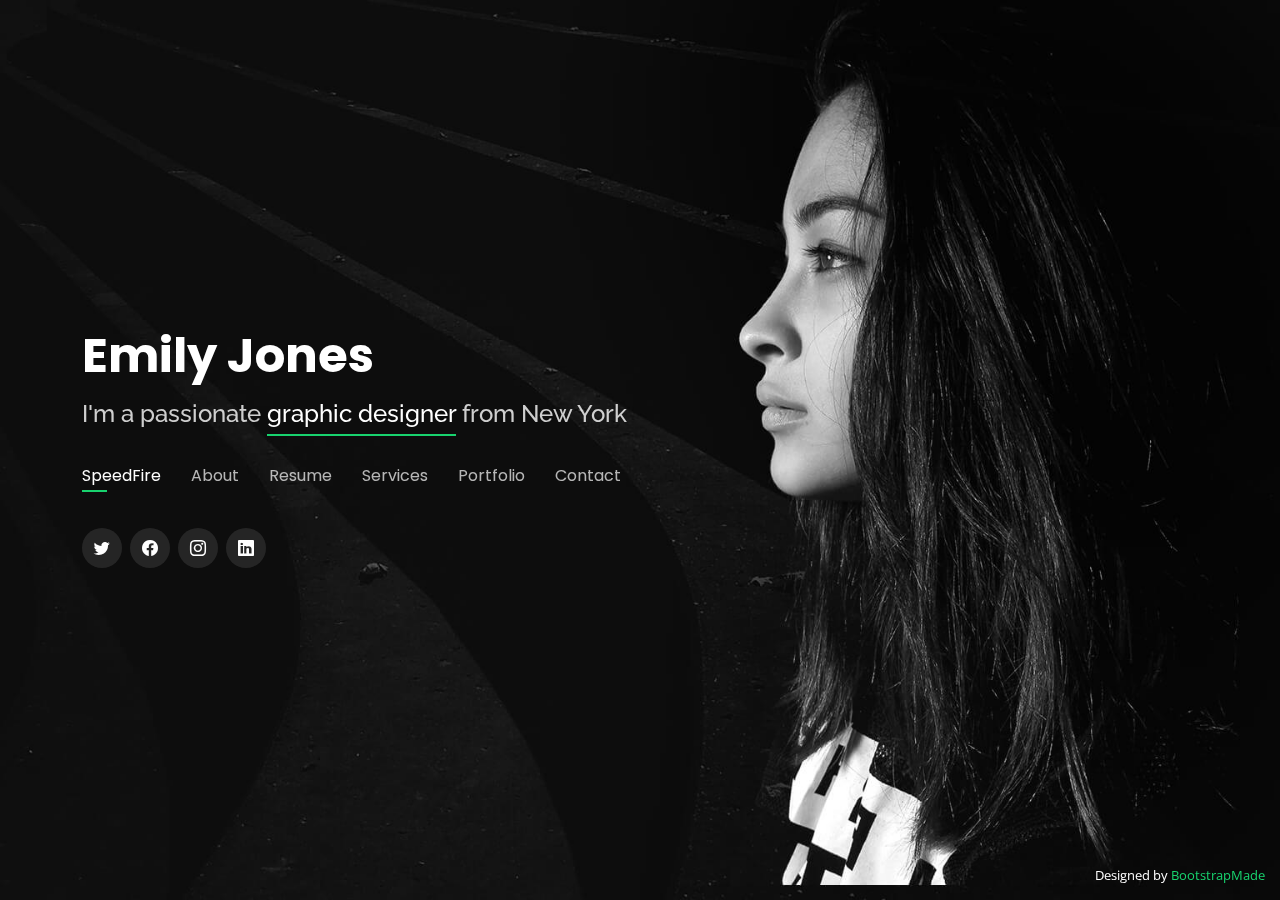
==== commit c51c82c3: "Update" ====
--- a/ssc-tuatara.html
+++ b/ssc-tuatara.html
@@ -10,22 +10,22 @@
   <meta content="" name="keywords">
 
   <!-- Favicons -->
-  <link href="assets/img/favicon.png" rel="icon">
-  <link href="assets/img/apple-touch-icon.png" rel="apple-touch-icon">
+  <link href="personal/assets/img/favicon.png" rel="icon">
+  <link href="personal/assets/img/apple-touch-icon.png" rel="apple-touch-icon">
 
   <!-- Google Fonts -->
   <link href="https://fonts.googleapis.com/css?family=Open+Sans:300,300i,400,400i,600,600i,700,700i|Raleway:300,300i,400,400i,500,500i,600,600i,700,700i|Poppins:300,300i,400,400i,500,500i,600,600i,700,700i" rel="stylesheet">
 
   <!-- Vendor CSS Files -->
-  <link href="assets/vendor/bootstrap/css/bootstrap.min.css" rel="stylesheet">
-  <link href="assets/vendor/bootstrap-icons/bootstrap-icons.css" rel="stylesheet">
-  <link href="assets/vendor/boxicons/css/boxicons.min.css" rel="stylesheet">
-  <link href="assets/vendor/glightbox/css/glightbox.min.css" rel="stylesheet">
-  <link href="assets/vendor/remixicon/remixicon.css" rel="stylesheet">
-  <link href="assets/vendor/swiper/swiper-bundle.min.css" rel="stylesheet">
+  <link href="personal/assets/vendor/bootstrap/css/bootstrap.min.css" rel="stylesheet">
+  <link href="personal/assets/vendor/bootstrap-icons/bootstrap-icons.css" rel="stylesheet">
+  <link href="personal/assets/vendor/boxicons/css/boxicons.min.css" rel="stylesheet">
+  <link href="personal/assets/vendor/glightbox/css/glightbox.min.css" rel="stylesheet">
+  <link href="personal/assets/vendor/remixicon/remixicon.css" rel="stylesheet">
+  <link href="personal/assets/vendor/swiper/swiper-bundle.min.css" rel="stylesheet">
 
   <!-- Template Main CSS File -->
-  <link href="assets/css/style.css" rel="stylesheet">
+  <link href="personal/assets/css/style.css" rel="stylesheet">
 
   <!-- =======================================================
   * Template Name: Personal
@@ -44,12 +44,13 @@
 
       <h1><a href="index.html">Emily Jones</a></h1>
       <!-- Uncomment below if you prefer to use an image logo -->
-      <!-- <a href="index.html" class="mr-auto"><img src="assets/img/logo.png" alt="" class="img-fluid"></a> -->
+      <!-- <a href="index.html" class="mr-auto"><img src="personal/assets/img/logo.png" alt="" class="img-fluid"></a> -->
       <h2>I'm a passionate <span>graphic designer</span> from New York</h2>
 
       <nav id="navbar" class="navbar">
         <ul>
-          <li><a class="nav-link active" href="#header">Home</a></li>
+          <li><a class="nav-link active" href="index.html">SpeedFire</a></li>
+<!--          <li><a class="nav-link" href="#header">Home</a></li>-->
           <li><a class="nav-link" href="#about">About</a></li>
           <li><a class="nav-link" href="#resume">Resume</a></li>
           <li><a class="nav-link" href="#services">Services</a></li>
@@ -82,7 +83,7 @@
 
       <div class="row">
         <div class="col-lg-4" data-aos="fade-right">
-          <img src="assets/img/me.jpg" class="img-fluid" alt="">
+          <img src="personal/assets/img/me.jpg" class="img-fluid" alt="">
         </div>
         <div class="col-lg-8 pt-4 pt-lg-0 content" data-aos="fade-left">
           <h3>UI/UX &amp; Graphic Designer</h3>
@@ -322,7 +323,7 @@
                 Proin iaculis purus consequat sem cure digni ssim donec porttitora entum suscipit rhoncus. Accusantium quam, ultricies eget id, aliquam eget nibh et. Maecen aliquam, risus at semper.
                 <i class="bx bxs-quote-alt-right quote-icon-right"></i>
               </p>
-              <img src="assets/img/testimonials/testimonials-1.jpg" class="testimonial-img" alt="">
+              <img src="personal/assets/img/testimonials/testimonials-1.jpg" class="testimonial-img" alt="">
               <h3>Saul Goodman</h3>
               <h4>Ceo &amp; Founder</h4>
             </div>
@@ -335,7 +336,7 @@
                 Export tempor illum tamen malis malis eram quae irure esse labore quem cillum quid cillum eram malis quorum velit fore eram velit sunt aliqua noster fugiat irure amet legam anim culpa.
                 <i class="bx bxs-quote-alt-right quote-icon-right"></i>
               </p>
-              <img src="assets/img/testimonials/testimonials-2.jpg" class="testimonial-img" alt="">
+              <img src="personal/assets/img/testimonials/testimonials-2.jpg" class="testimonial-img" alt="">
               <h3>Sara Wilsson</h3>
               <h4>Designer</h4>
             </div>
@@ -348,7 +349,7 @@
                 Enim nisi quem export duis labore cillum quae magna enim sint quorum nulla quem veniam duis minim tempor labore quem eram duis noster aute amet eram fore quis sint minim.
                 <i class="bx bxs-quote-alt-right quote-icon-right"></i>
               </p>
-              <img src="assets/img/testimonials/testimonials-3.jpg" class="testimonial-img" alt="">
+              <img src="personal/assets/img/testimonials/testimonials-3.jpg" class="testimonial-img" alt="">
               <h3>Jena Karlis</h3>
               <h4>Store Owner</h4>
             </div>
@@ -361,7 +362,7 @@
                 Fugiat enim eram quae cillum dolore dolor amet nulla culpa multos export minim fugiat minim velit minim dolor enim duis veniam ipsum anim magna sunt elit fore quem dolore labore illum veniam.
                 <i class="bx bxs-quote-alt-right quote-icon-right"></i>
               </p>
-              <img src="assets/img/testimonials/testimonials-4.jpg" class="testimonial-img" alt="">
+              <img src="personal/assets/img/testimonials/testimonials-4.jpg" class="testimonial-img" alt="">
               <h3>Matt Brandon</h3>
               <h4>Freelancer</h4>
             </div>
@@ -374,7 +375,7 @@
                 Quis quorum aliqua sint quem legam fore sunt eram irure aliqua veniam tempor noster veniam enim culpa labore duis sunt culpa nulla illum cillum fugiat legam esse veniam culpa fore nisi cillum quid.
                 <i class="bx bxs-quote-alt-right quote-icon-right"></i>
               </p>
-              <img src="assets/img/testimonials/testimonials-5.jpg" class="testimonial-img" alt="">
+              <img src="personal/assets/img/testimonials/testimonials-5.jpg" class="testimonial-img" alt="">
               <h3>John Larson</h3>
               <h4>Entrepreneur</h4>
             </div>
@@ -551,12 +552,12 @@
 
         <div class="col-lg-4 col-md-6 portfolio-item filter-app">
           <div class="portfolio-wrap">
-            <img src="assets/img/portfolio/portfolio-1.jpg" class="img-fluid" alt="">
+            <img src="personal/assets/img/portfolio/portfolio-1.jpg" class="img-fluid" alt="">
             <div class="portfolio-info">
               <h4>App 1</h4>
               <p>App</p>
               <div class="portfolio-links">
-                <a href="assets/img/portfolio/portfolio-1.jpg" data-gallery="portfolioGallery" class="portfolio-lightbox" title="App 1"><i class="bx bx-plus"></i></a>
+                <a href="personal/assets/img/portfolio/portfolio-1.jpg" data-gallery="portfolioGallery" class="portfolio-lightbox" title="App 1"><i class="bx bx-plus"></i></a>
                 <a href="portfolio-details.html" data-gallery="portfolioDetailsGallery" data-glightbox="type: external" class="portfolio-details-lightbox" title="Portfolio Details"><i class="bx bx-link"></i></a>
               </div>
             </div>
@@ -565,12 +566,12 @@
 
         <div class="col-lg-4 col-md-6 portfolio-item filter-web">
           <div class="portfolio-wrap">
-            <img src="assets/img/portfolio/portfolio-2.jpg" class="img-fluid" alt="">
+            <img src="personal/assets/img/portfolio/portfolio-2.jpg" class="img-fluid" alt="">
             <div class="portfolio-info">
               <h4>Web 3</h4>
               <p>Web</p>
               <div class="portfolio-links">
-                <a href="assets/img/portfolio/portfolio-2.jpg" data-gallery="portfolioGallery" class="portfolio-lightbox" title="Web 3"><i class="bx bx-plus"></i></a>
+                <a href="personal/assets/img/portfolio/portfolio-2.jpg" data-gallery="portfolioGallery" class="portfolio-lightbox" title="Web 3"><i class="bx bx-plus"></i></a>
                 <a href="portfolio-details.html" data-gallery="portfolioDetailsGallery" data-glightbox="type: external" class="portfolio-details-lightbox" title="Portfolio Details"><i class="bx bx-link"></i></a>
               </div>
             </div>
@@ -579,12 +580,12 @@
 
         <div class="col-lg-4 col-md-6 portfolio-item filter-app">
           <div class="portfolio-wrap">
-            <img src="assets/img/portfolio/portfolio-3.jpg" class="img-fluid" alt="">
+            <img src="personal/assets/img/portfolio/portfolio-3.jpg" class="img-fluid" alt="">
             <div class="portfolio-info">
               <h4>App 2</h4>
               <p>App</p>
               <div class="portfolio-links">
-                <a href="assets/img/portfolio/portfolio-3.jpg" data-gallery="portfolioGallery" class="portfolio-lightbox" title="App 2"><i class="bx bx-plus"></i></a>
+                <a href="personal/assets/img/portfolio/portfolio-3.jpg" data-gallery="portfolioGallery" class="portfolio-lightbox" title="App 2"><i class="bx bx-plus"></i></a>
                 <a href="portfolio-details.html" data-gallery="portfolioDetailsGallery" data-glightbox="type: external" class="portfolio-details-lightbox" title="Portfolio Details"><i class="bx bx-link"></i></a>
               </div>
             </div>
@@ -593,12 +594,12 @@
 
         <div class="col-lg-4 col-md-6 portfolio-item filter-card">
           <div class="portfolio-wrap">
-            <img src="assets/img/portfolio/portfolio-4.jpg" class="img-fluid" alt="">
+            <img src="personal/assets/img/portfolio/portfolio-4.jpg" class="img-fluid" alt="">
             <div class="portfolio-info">
               <h4>Card 2</h4>
               <p>Card</p>
               <div class="portfolio-links">
-                <a href="assets/img/portfolio/portfolio-4.jpg" data-gallery="portfolioGallery" class="portfolio-lightbox" title="Card 2"><i class="bx bx-plus"></i></a>
+                <a href="personal/assets/img/portfolio/portfolio-4.jpg" data-gallery="portfolioGallery" class="portfolio-lightbox" title="Card 2"><i class="bx bx-plus"></i></a>
                 <a href="portfolio-details.html" data-gallery="portfolioDetailsGallery" data-glightbox="type: external" class="portfolio-details-lightbox" title="Portfolio Details"><i class="bx bx-link"></i></a>
               </div>
             </div>
@@ -607,12 +608,12 @@
 
         <div class="col-lg-4 col-md-6 portfolio-item filter-web">
           <div class="portfolio-wrap">
-            <img src="assets/img/portfolio/portfolio-5.jpg" class="img-fluid" alt="">
+            <img src="personal/assets/img/portfolio/portfolio-5.jpg" class="img-fluid" alt="">
             <div class="portfolio-info">
               <h4>Web 2</h4>
               <p>Web</p>
               <div class="portfolio-links">
-                <a href="assets/img/portfolio/portfolio-5.jpg" data-gallery="portfolioGallery" class="portfolio-lightbox" title="Web 2"><i class="bx bx-plus"></i></a>
+                <a href="personal/assets/img/portfolio/portfolio-5.jpg" data-gallery="portfolioGallery" class="portfolio-lightbox" title="Web 2"><i class="bx bx-plus"></i></a>
                 <a href="portfolio-details.html" data-gallery="portfolioDetailsGallery" data-glightbox="type: external" class="portfolio-details-lightbox" title="Portfolio Details"><i class="bx bx-link"></i></a>
               </div>
             </div>
@@ -621,12 +622,12 @@
 
         <div class="col-lg-4 col-md-6 portfolio-item filter-app">
           <div class="portfolio-wrap">
-            <img src="assets/img/portfolio/portfolio-6.jpg" class="img-fluid" alt="">
+            <img src="personal/assets/img/portfolio/portfolio-6.jpg" class="img-fluid" alt="">
             <div class="portfolio-info">
               <h4>App 3</h4>
               <p>App</p>
               <div class="portfolio-links">
-                <a href="assets/img/portfolio/portfolio-6.jpg" data-gallery="portfolioGallery" class="portfolio-lightbox" title="App 3"><i class="bx bx-plus"></i></a>
+                <a href="personal/assets/img/portfolio/portfolio-6.jpg" data-gallery="portfolioGallery" class="portfolio-lightbox" title="App 3"><i class="bx bx-plus"></i></a>
                 <a href="portfolio-details.html" data-gallery="portfolioDetailsGallery" data-glightbox="type: external" class="portfolio-details-lightbox" title="Portfolio Details"><i class="bx bx-link"></i></a>
               </div>
             </div>
@@ -635,12 +636,12 @@
 
         <div class="col-lg-4 col-md-6 portfolio-item filter-card">
           <div class="portfolio-wrap">
-            <img src="assets/img/portfolio/portfolio-7.jpg" class="img-fluid" alt="">
+            <img src="personal/assets/img/portfolio/portfolio-7.jpg" class="img-fluid" alt="">
             <div class="portfolio-info">
               <h4>Card 1</h4>
               <p>Card</p>
               <div class="portfolio-links">
-                <a href="assets/img/portfolio/portfolio-7.jpg" data-gallery="portfolioGallery" class="portfolio-lightbox" title="Card 1"><i class="bx bx-plus"></i></a>
+                <a href="personal/assets/img/portfolio/portfolio-7.jpg" data-gallery="portfolioGallery" class="portfolio-lightbox" title="Card 1"><i class="bx bx-plus"></i></a>
                 <a href="portfolio-details.html" data-gallery="portfolioDetailsGallery" data-glightbox="type: external" class="portfolio-details-lightbox" title="Portfolio Details"><i class="bx bx-link"></i></a>
               </div>
             </div>
@@ -649,12 +650,12 @@
 
         <div class="col-lg-4 col-md-6 portfolio-item filter-card">
           <div class="portfolio-wrap">
-            <img src="assets/img/portfolio/portfolio-8.jpg" class="img-fluid" alt="">
+            <img src="personal/assets/img/portfolio/portfolio-8.jpg" class="img-fluid" alt="">
             <div class="portfolio-info">
               <h4>Card 3</h4>
               <p>Card</p>
               <div class="portfolio-links">
-                <a href="assets/img/portfolio/portfolio-8.jpg" data-gallery="portfolioGallery" class="portfolio-lightbox" title="Card 3"><i class="bx bx-plus"></i></a>
+                <a href="personal/assets/img/portfolio/portfolio-8.jpg" data-gallery="portfolioGallery" class="portfolio-lightbox" title="Card 3"><i class="bx bx-plus"></i></a>
                 <a href="portfolio-details.html" data-gallery="portfolioDetailsGallery" data-glightbox="type: external" class="portfolio-details-lightbox" title="Portfolio Details"><i class="bx bx-link"></i></a>
               </div>
             </div>
@@ -663,12 +664,12 @@
 
         <div class="col-lg-4 col-md-6 portfolio-item filter-web">
           <div class="portfolio-wrap">
-            <img src="assets/img/portfolio/portfolio-9.jpg" class="img-fluid" alt="">
+            <img src="personal/assets/img/portfolio/portfolio-9.jpg" class="img-fluid" alt="">
             <div class="portfolio-info">
               <h4>Web 3</h4>
               <p>Web</p>
               <div class="portfolio-links">
-                <a href="assets/img/portfolio/portfolio-9.jpg" data-gallery="portfolioGallery" class="portfolio-lightbox" title="Web 3"><i class="bx bx-plus"></i></a>
+                <a href="personal/assets/img/portfolio/portfolio-9.jpg" data-gallery="portfolioGallery" class="portfolio-lightbox" title="Web 3"><i class="bx bx-plus"></i></a>
                 <a href="portfolio-details.html" data-gallery="portfolioDetailsGallery" data-glightbox="type: external" class="portfolio-details-lightbox" title="Portfolio Details"><i class="bx bx-link"></i></a>
               </div>
             </div>
@@ -764,16 +765,16 @@
   </div>
 
   <!-- Vendor JS Files -->
-  <script src="assets/vendor/purecounter/purecounter_vanilla.js"></script>
-  <script src="assets/vendor/bootstrap/js/bootstrap.bundle.min.js"></script>
-  <script src="assets/vendor/glightbox/js/glightbox.min.js"></script>
-  <script src="assets/vendor/isotope-layout/isotope.pkgd.min.js"></script>
-  <script src="assets/vendor/swiper/swiper-bundle.min.js"></script>
-  <script src="assets/vendor/waypoints/noframework.waypoints.js"></script>
-  <script src="assets/vendor/php-email-form/validate.js"></script>
+  <script src="personal/assets/vendor/purecounter/purecounter_vanilla.js"></script>
+  <script src="personal/assets/vendor/bootstrap/js/bootstrap.bundle.min.js"></script>
+  <script src="personal/assets/vendor/glightbox/js/glightbox.min.js"></script>
+  <script src="personal/assets/vendor/isotope-layout/isotope.pkgd.min.js"></script>
+  <script src="personal/assets/vendor/swiper/swiper-bundle.min.js"></script>
+  <script src="personal/assets/vendor/waypoints/noframework.waypoints.js"></script>
+  <script src="personal/assets/vendor/php-email-form/validate.js"></script>
 
   <!-- Template Main JS File -->
-  <script src="assets/js/main.js"></script>
+  <script src="personal/assets/js/main.js"></script>
 
 </body>
 
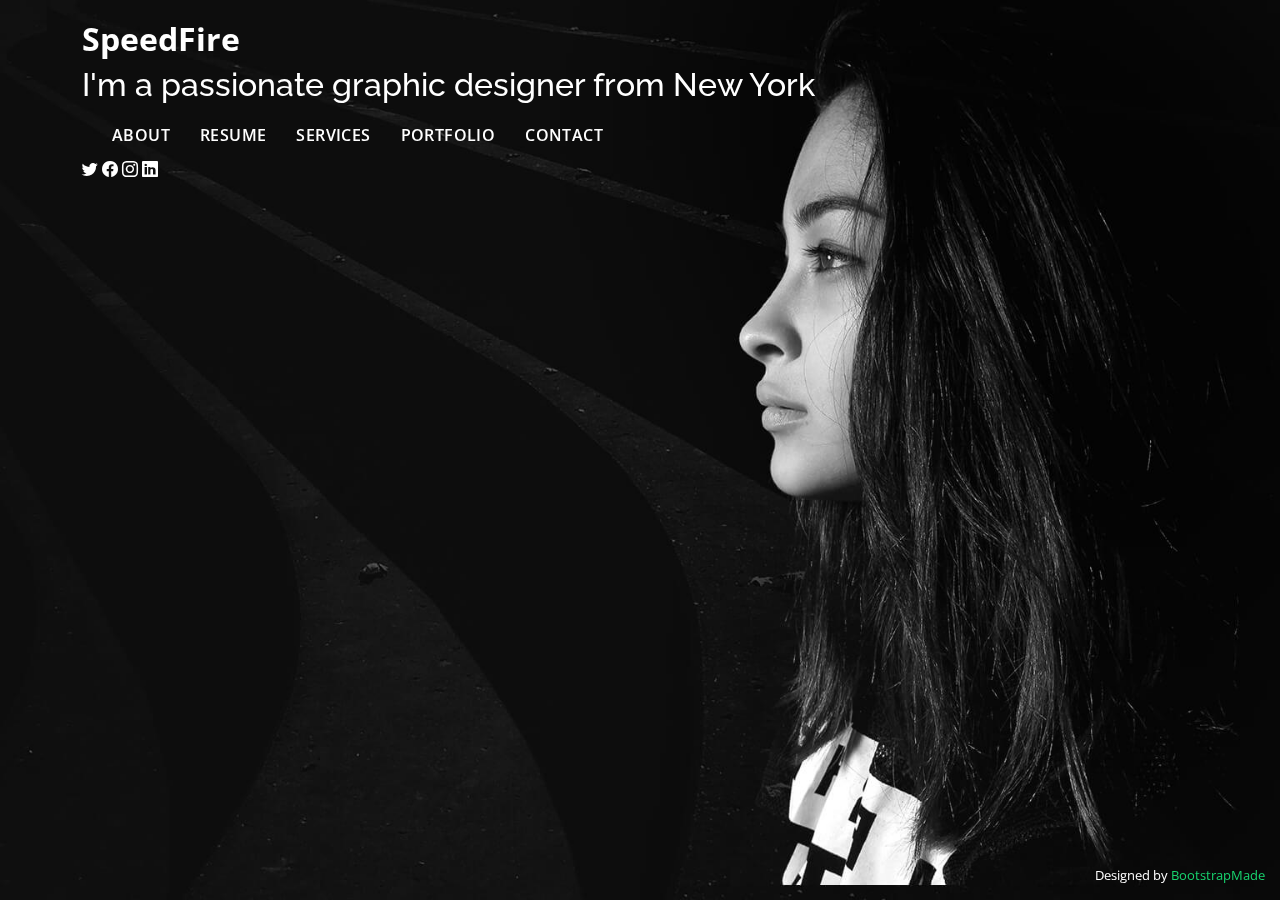
==== commit 25d7fc31: "Update css" ====
--- a/ssc-tuatara.html
+++ b/ssc-tuatara.html
@@ -42,14 +42,14 @@
   <header id="header">
     <div class="container">
 
-      <h1><a href="index.html">Emily Jones</a></h1>
+      <h1><a class="nav-link active" href="index.html">SpeedFire</a></h1>
       <!-- Uncomment below if you prefer to use an image logo -->
       <!-- <a href="index.html" class="mr-auto"><img src="personal/assets/img/logo.png" alt="" class="img-fluid"></a> -->
       <h2>I'm a passionate <span>graphic designer</span> from New York</h2>
 
       <nav id="navbar" class="navbar">
         <ul>
-          <li><a class="nav-link active" href="index.html">SpeedFire</a></li>
+<!--          <li><a class="nav-link active" href="index.html">SpeedFire</a></li>-->
 <!--          <li><a class="nav-link" href="#header">Home</a></li>-->
           <li><a class="nav-link" href="#about">About</a></li>
           <li><a class="nav-link" href="#resume">Resume</a></li>
--- a/personal/assets/css/style.css
+++ b/personal/assets/css/style.css
@@ -36,16 +36,15 @@
 }
 
 a {
-  color: #18d26e;
+  color: rgb(255, 255, 255);
   text-decoration: none;
 }
 
 a:hover {
-  color: #35e888;
+  color: #ffffff;
   text-decoration: none;
 }
 
-h1,
 h2,
 h3,
 h4,
@@ -54,99 +53,41 @@
   font-family: "Raleway", sans-serif;
 }
 
+h1{
+  font-size: 2em;
+  font-weight: bold;
+}
+
 /*--------------------------------------------------------------
 # Header
 --------------------------------------------------------------*/
 #header {
-  transition: ease-in-out 0.3s;
-  position: relative;
-  height: 100vh;
-  display: flex;
-  align-items: center;
+  transition: all 0.5s;
   z-index: 997;
-  overflow-y: auto;
-}
-
-#header * {
-  transition: ease-in-out 0.3s;
-}
-
-#header h1 {
-  font-size: 48px;
+  padding: 20px 0;
+}
+
+#header .logo {
+  font-size: 28px;
   margin: 0;
   padding: 0;
-  line-height: 1;
-  font-weight: 700;
-  font-family: "Poppins", sans-serif;
-}
-
-#header h1 a,
-#header h1 a:hover {
-  color: #fff;
-  line-height: 1;
-  display: inline-block;
-}
-
-#header h2 {
-  font-size: 24px;
-  margin-top: 20px;
-  color: rgba(255, 255, 255, 0.8);
-}
-
-#header h2 span {
-  color: #fff;
-  border-bottom: 2px solid #18d26e;
-  padding-bottom: 6px;
-}
-
-#header img {
-  padding: 0;
-  margin: 0;
-}
-
-#header .social-links {
-  margin-top: 40px;
-  display: flex;
-}
-
-#header .social-links a {
-  font-size: 16px;
-  display: flex;
-  justify-content: center;
-  align-items: center;
-  background: rgba(255, 255, 255, 0.1);
-  color: #fff;
-  line-height: 1;
-  margin-right: 8px;
-  border-radius: 50%;
-  width: 40px;
-  height: 40px;
-}
-
-#header .social-links a:hover {
-  background: #18d26e;
-}
-
-@media (max-width: 992px) {
-  #header h1 {
-    font-size: 36px;
-  }
-
-  #header h2 {
-    font-size: 20px;
-    line-height: 30px;
-  }
-
-  #header .social-links {
-    margin-top: 15px;
-  }
-
-  #header .container {
-    display: flex;
-    flex-direction: column;
-    align-items: center;
-  }
-}
+  font-weight: 600;
+  letter-spacing: 1px;
+}
+
+#header .logo a {
+  color: #fff;
+}
+
+#header .logo img {
+  max-height: 40px;
+}
+
+#header.header-scrolled {
+  background: rgba(0, 0, 0, 0.9);
+  padding: 12px 0;
+}
+
 
 /* Header Top */
 #header.header-top {
@@ -195,7 +136,6 @@
 */
 .navbar {
   padding: 0;
-  margin-top: 35px;
 }
 
 .navbar ul {
@@ -210,8 +150,9 @@
   position: relative;
 }
 
-.navbar li+li {
-  margin-left: 30px;
+.navbar>ul>li {
+  white-space: nowrap;
+  padding: 10px 0 10px 30px;
 }
 
 .navbar a,
@@ -219,13 +160,15 @@
   display: flex;
   align-items: center;
   justify-content: space-between;
+  color: #fff;
+  font-size: 16px;
+  font-weight: 600;
   padding: 0;
-  font-family: "Poppins", sans-serif;
-  font-size: 16px;
-  font-weight: 400;
-  color: rgba(255, 255, 255, 0.7);
   white-space: nowrap;
   transition: 0.3s;
+  letter-spacing: 0.4px;
+  position: relative;
+  text-transform: uppercase;
 }
 
 .navbar a i,
@@ -235,16 +178,16 @@
   margin-left: 5px;
 }
 
-.navbar a:before {
+.navbar>ul>li>a:before {
   content: "";
   position: absolute;
+  width: 100%;
+  height: 2px;
+  bottom: -6px;
+  left: 0;
   width: 0;
-  height: 2px;
-  bottom: -4px;
-  left: 0;
-  background-color: #18d26e;
+  background-color: #fff;
   visibility: hidden;
-  width: 0px;
   transition: all 0.3s ease-in-out 0s;
 }
 
@@ -252,7 +195,7 @@
 .navbar li:hover>a:before,
 .navbar .active:before {
   visibility: visible;
-  width: 25px;
+  width: 80%;
 }
 
 .navbar a:hover,
@@ -262,8 +205,73 @@
   color: #fff;
 }
 
+.navbar .dropdown ul {
+  display: block;
+  position: absolute;
+  left: 30px;
+  top: calc(100% + 30px);
+  margin: 0;
+  padding: 10px 0;
+  z-index: 99;
+  opacity: 0;
+  visibility: hidden;
+  background: #fff;
+  box-shadow: 0px 0px 30px rgba(127, 137, 161, 0.25);
+  transition: 0.3s;
+}
+
+.navbar .dropdown ul li {
+  min-width: 200px;
+}
+
+.navbar .dropdown ul a {
+  padding: 10px 20px;
+  font-size: 14px;
+  text-transform: none;
+  color: #4e4e4e;
+}
+
+.navbar .dropdown ul a i {
+  font-size: 12px;
+}
+
+.navbar .dropdown ul a:hover,
+.navbar .dropdown ul .active:hover,
+.navbar .dropdown ul li:hover>a {
+  color: #0078ff;
+}
+
+.navbar .dropdown:hover>ul {
+  opacity: 1;
+  top: 100%;
+  visibility: visible;
+}
+
+.navbar .dropdown .dropdown ul {
+  top: 0;
+  left: calc(100% - 30px);
+  visibility: hidden;
+}
+
+.navbar .dropdown .dropdown:hover>ul {
+  opacity: 1;
+  top: 0;
+  left: 100%;
+  visibility: visible;
+}
+
+@media (max-width: 1366px) {
+  .navbar .dropdown .dropdown ul {
+    left: -90%;
+  }
+
+  .navbar .dropdown .dropdown:hover>ul {
+    left: -100%;
+  }
+}
+
 /**
-* Mobile Navigation 
+* Mobile Navigation
 */
 .mobile-nav-toggle {
   color: #fff;
@@ -272,9 +280,6 @@
   display: none;
   line-height: 0;
   transition: 0.5s;
-  position: fixed;
-  right: 15px;
-  top: 15px;
 }
 
 @media (max-width: 991px) {
@@ -294,10 +299,9 @@
   right: 0;
   left: 0;
   bottom: 0;
-  background: rgba(0, 0, 0, 0.9);
+  background: rgba(78, 78, 78, 0.9);
   transition: 0.3s;
   z-index: 999;
-  margin-top: 0;
 }
 
 .navbar-mobile .mobile-nav-toggle {
@@ -311,26 +315,74 @@
   position: absolute;
   top: 55px;
   right: 15px;
-  bottom: 45px;
+  bottom: 15px;
   left: 15px;
   padding: 10px 0;
+  background-color: #fff;
   overflow-y: auto;
   transition: 0.3s;
-  border: 2px solid rgba(255, 255, 255, 0.2);
-}
-
-.navbar-mobile li {
-  padding: 12px 20px;
-}
-
-.navbar-mobile li+li {
-  margin: 0;
+}
+
+.navbar-mobile>ul>li {
+  padding: 0;
+}
+
+.navbar-mobile a:hover:before,
+.navbar-mobile li:hover>a:before,
+.navbar-mobile .active:before {
+  visibility: hidden;
 }
 
 .navbar-mobile a,
 .navbar-mobile a:focus {
-  font-size: 16px;
-  position: relative;
+  padding: 10px 20px;
+  font-size: 15px;
+  color: #4e4e4e;
+}
+
+.navbar-mobile a:hover,
+.navbar-mobile .active,
+.navbar-mobile li:hover>a {
+  color: #0078ff;
+}
+
+.navbar-mobile .getstarted,
+.navbar-mobile .getstarted:focus {
+  margin: 15px;
+}
+
+.navbar-mobile .dropdown ul {
+  position: static;
+  display: none;
+  margin: 10px 20px;
+  padding: 10px 0;
+  z-index: 99;
+  opacity: 1;
+  visibility: visible;
+  background: #fff;
+  box-shadow: 0px 0px 30px rgba(127, 137, 161, 0.25);
+}
+
+.navbar-mobile .dropdown ul li {
+  min-width: 200px;
+}
+
+.navbar-mobile .dropdown ul a {
+  padding: 10px 20px;
+}
+
+.navbar-mobile .dropdown ul a i {
+  font-size: 12px;
+}
+
+.navbar-mobile .dropdown ul a:hover,
+.navbar-mobile .dropdown ul .active:hover,
+.navbar-mobile .dropdown ul li:hover>a {
+  color: #0078ff;
+}
+
+.navbar-mobile .dropdown>.dropdown-active {
+  display: block;
 }
 
 /*--------------------------------------------------------------
